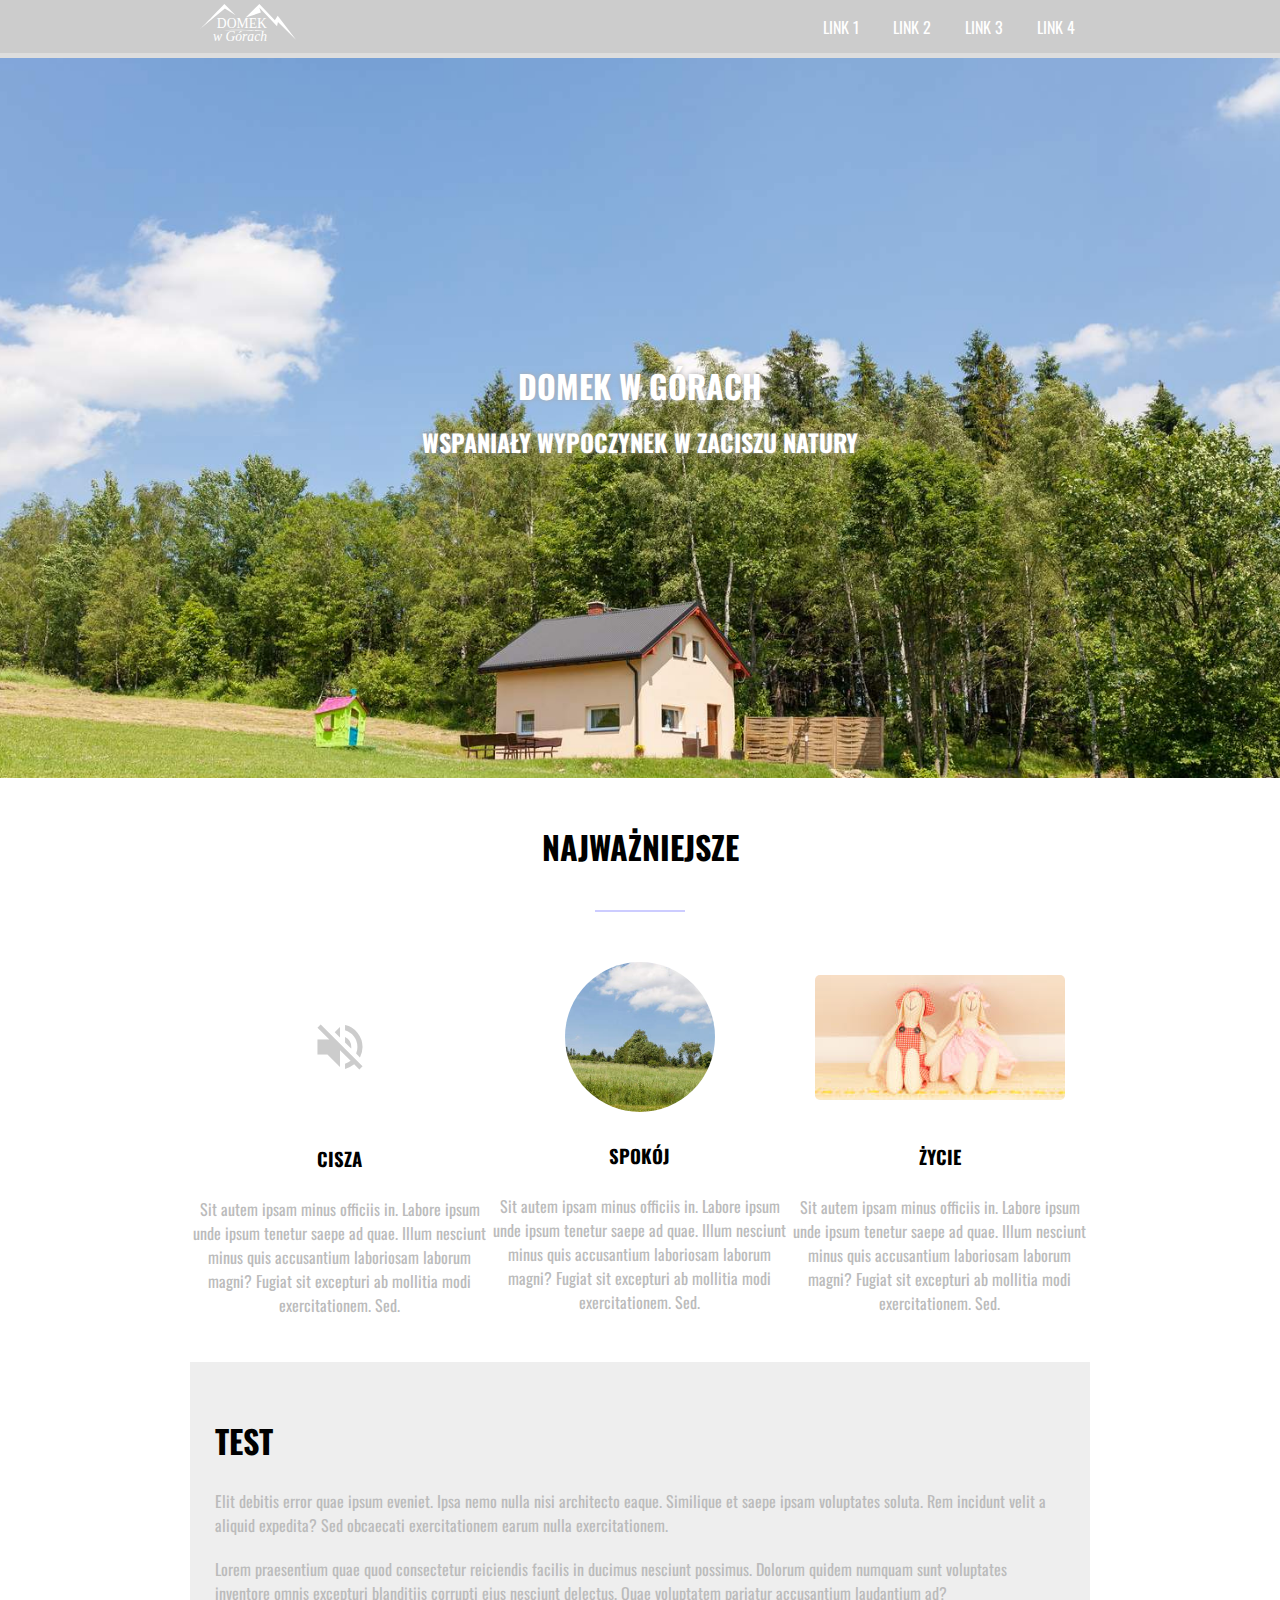
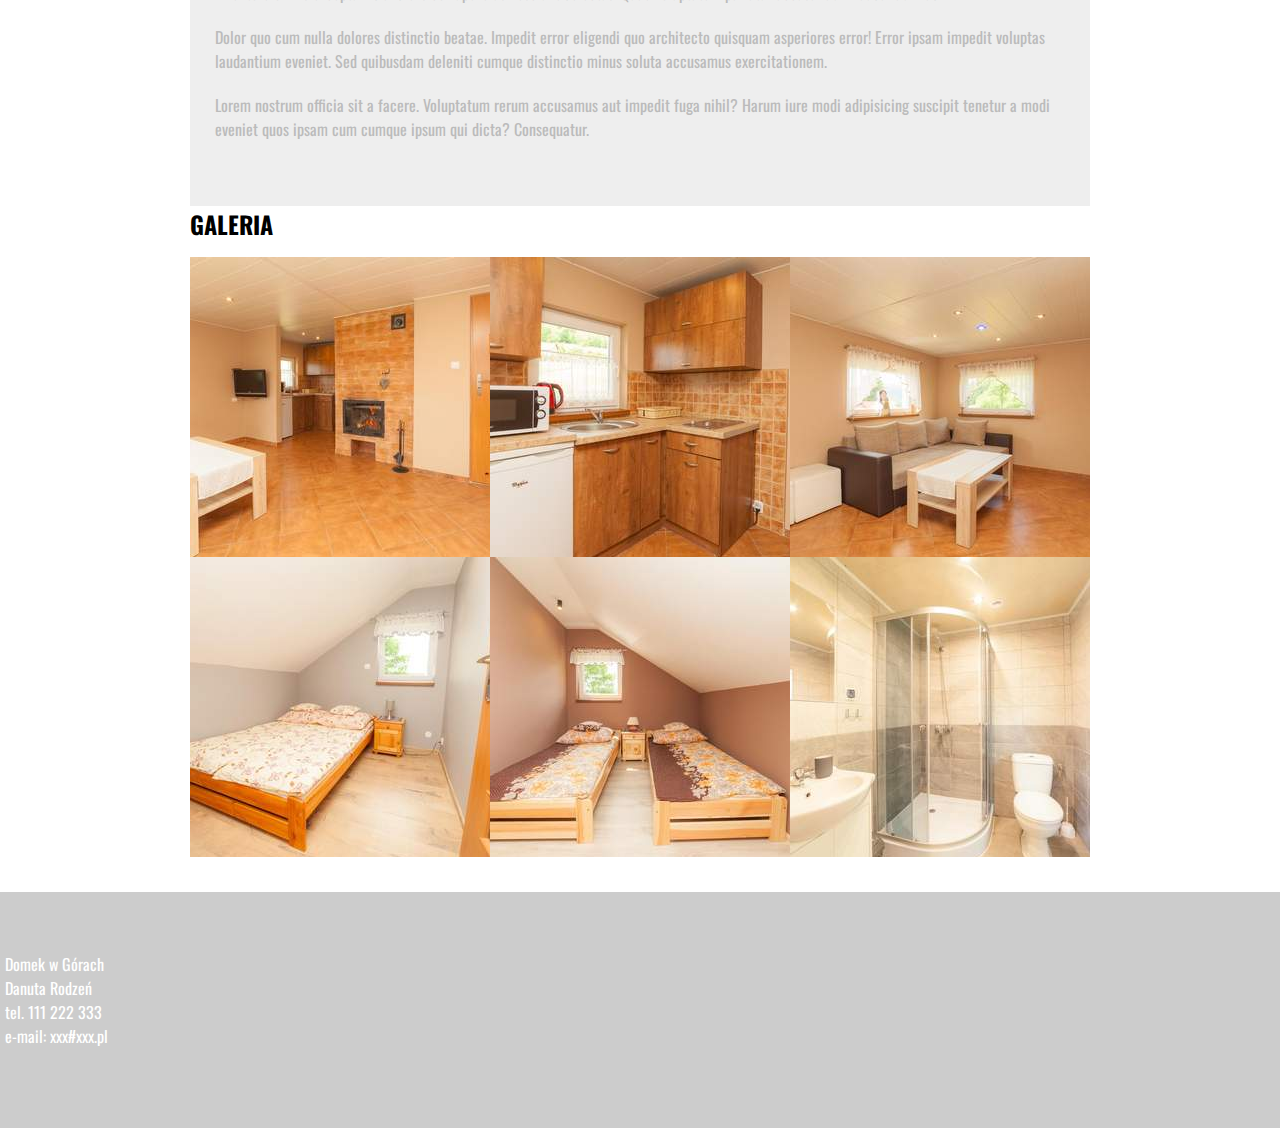
==== strona/index.html @ 636500be "only mobile version" ====
<!DOCTYPE html>
<html lang="en">

<head>
    <meta charset="UTF-8">
    <meta name="viewport" content="width=device-width, initial-scale=1">
    <title></title>
    <link rel="stylesheet" href="style.css">
    <link href="https://fonts.googleapis.com/icon?family=Material+Icons" rel="stylesheet">
</head>

<body>
    <header id="page-header" class="">
        <div class="header-container">
            <img src="img/logo-DwG-web-b.svg">
            <button id="hamburger">
            <i class="material-icons hamburger">menu</i>
            <i class="material-icons clear">clear</i>
        </button>
            <nav>
                <ul>
                    <li><a href="#l1" class="menu-link">link 1</a></li>
                    <li><a href="#l2" class="menu-link">link 2</a></li>
                    <li><a href="#l3" class="menu-link">link 3</a></li>
                    <li><a href="#l4" class="menu-link">link 4</a></li>
                </ul>

            </nav>
        </div>
    </header>
    <figure>
        <h1>Domek w Górach</h1>
        <h2>Wspaniały wypoczynek w zaciszu natury</h2>
    </figure>

    <main>
        <section id="services">
            <div class="services">
                <h1>Najważniejsze</h2>
            <div class="border"></div>
            <div class="service">
                <i class="material-icons">volume_off</i>
                <h3>Cisza</h3>
                <p>Sit autem ipsam minus officiis in. Labore ipsum unde ipsum tenetur saepe ad quae. Illum nesciunt minus quis accusantium laboriosam laborum magni? Fugiat sit excepturi ab mollitia modi exercitationem. Sed.</p>
            </div>
            <div class="service">
                <img src="img/service_2.jpg" alt="service 2">
                <h3>Spokój</h3>
                <p>Sit autem ipsam minus officiis in. Labore ipsum unde ipsum tenetur saepe ad quae. Illum nesciunt minus quis accusantium laboriosam laborum magni? Fugiat sit excepturi ab mollitia modi exercitationem. Sed.</p>
            </div>
            <div class="service">
                <img src="img/service_3.jpg" class="rect" alt="service 3">
                <h3>Życie</h3>
                <p>Sit autem ipsam minus officiis in. Labore ipsum unde ipsum tenetur saepe ad quae. Illum nesciunt minus quis accusantium laboriosam laborum magni? Fugiat sit excepturi ab mollitia modi exercitationem. Sed.</p>
            </div>
        </div>
        </section>
        <section id="text">
            <div class="container">
            <h1>test</h1>
                <p>Elit debitis error quae ipsum eveniet. Ipsa nemo nulla nisi architecto
                    eaque. Similique et saepe ipsam voluptates soluta. Rem incidunt
                    velit a aliquid expedita? Sed obcaecati exercitationem earum
                    nulla exercitationem.
                </p>
                <p>
                    Lorem praesentium quae quod consectetur reiciendis facilis in ducimus nesciunt
                    possimus. Dolorum quidem numquam sunt voluptates inventore
                    omnis excepturi blanditiis corrupti eius nesciunt delectus.
                    Quae voluptatem pariatur accusantium laudantium ad?
                </p>
                <p>
                    Dolor quo cum nulla dolores distinctio beatae. Impedit error eligendi quo architecto
                    quisquam asperiores error! Error ipsam impedit voluptas laudantium
                    eveniet. Sed quibusdam deleniti cumque distinctio minus soluta
                    accusamus exercitationem.
                </p>
                <p>
                    Lorem nostrum officia sit a facere. Voluptatum rerum accusamus aut impedit fuga
                    nihil? Harum iure modi adipisicing suscipit tenetur a modi
                    eveniet quos ipsam cum cumque ipsum qui dicta? Consequatur.
                </p>
            </div>
        </section>
        <section id="gallery">
            <h2>Galeria</h2>
            <div class="image">
                <div class="info">
                    <h3>Pokój gościnny</h3>
                </div>
                <div class="img" style="background-image: url(gallery/dwg_s_01.jpg);"></div>
            </div>
            <div class="image">
                <div class="info">
                    <h3>Pokój gościnny</h3>
                </div>
                <div class="img" style="background-image: url(gallery/dwg_s_02.jpg);"></div>
            </div>
            <div class="image">
                <div class="info">
                    <h3>Pokój gościnny</h3>
                </div>
                <div class="img" style="background-image: url(gallery/dwg_s_03.jpg);"></div>
            </div>
            <div class="image">
                <div class="info">
                    <h3>Pokój gościnny</h3>
                </div>
                <div class="img" style="background-image: url(gallery/dwg_s_04.jpg);"></div>
            </div>
            <div class="image">
                <div class="info">
                    <h3>Pokój gościnny</h3>
                </div>
                <div class="img" style="background-image: url(gallery/dwg_s_05.jpg);"></div>
            </div>
            <div class="image">
                <div class="info">
                    <h3>Pokój gościnny</h3>
                </div>
                <div class="img" style="background-image: url(gallery/dwg_s_06.jpg);"></div>
            </div>
        </section>
    </main>
    <footer>
        <div class="col contact">
            <p>Domek w Górach<br>Danuta Rodzeń<br>tel. 111 222 333<br>e-mail: xxx#xxx.pl</p>
        </div>
    </footer>
    <script src="app.js"></script>
</body>

</html>
---- strona/style.css ----
@import url('https://fonts.googleapis.com/css?family=Oswald');
* {
    padding: 0;
    margin: 0;
    font-family: 'Oswald', sans-serif;
}

li {
    list-style: none;
    padding: 0;
}


/*
 * HEADER
 */

header {
    background-color: #ccc;
    border-bottom: 5px #ddd solid;
}

header .header-container {
    max-width: 900px;
    margin: 0px auto;
}

header img {
    height: 40px;
    padding: 4px 10px;
    display: inline-block;
}

header nav a {
    text-transform: uppercase;
    text-decoration: none;
    background-color: #ccc;
    color: #fff;
}

header nav a:hover {
    background-color: #fff;
    color: #000;
}

figure {
    background: url('img/header-background-0.jpg') no-repeat fixed bottom;
    background-size: cover;
    height: 80vh;
    display: flex;
    align-items: center;
    justify-content: center;
    flex-direction: column;
    text-align: center;
    text-shadow: 0px 0px 5px #aaa;
}

figure h1,
figure h2 {
    color: #fff;
}

footer {
    background-color: #ccc;
    padding: 50px 5px 70px 5px;
    margin-top: 30px;
    color: #fff;
}


/*
 * MAIN
 */

main {
    margin: 0px;
    max-width: 900px;
}

h1,
h2,
h3 {
    padding-bottom: 15px;
    text-transform: uppercase;
}

p {
    padding: 10px 0px;
}


/* services mobile*/

.services {
    margin-top: 45px;
    margin-bottom: 45px;
}

#services h1 {
    text-align: center;
}

#services .border {
    border-bottom: 2px solid #ccf;
    width: 90px;
    margin: 25px auto 35px auto;
}

#services .service {
    text-align: center;
    margin-top: 15px;
    margin-bottom: 35px;
    margin-right: 15px;
    margin-left: 15px;
}

#services .service i {
    color: #ccc;
    font-size: 55px;
    display: block;
}

#services .service h3 {
    margin-top: 25px;
}

#services .service p {
    color: #bbb;
}

#services .service img {
    width: 150px;
    border-radius: 50%;
}

#services .service img.rect {
    border-radius: 5px;
    width: 250px;
}

/* services desktop */

.services {
    margin-top: 45px;
    margin-bottom: 45px;
}
#services:after {
    content: "";
    display: block;
    clear: both;
}

#services h1 {
    text-align: center;
}

#services .border {
    border-bottom: 2px solid #ccf;
    width: 90px;
    margin: 25px auto 35px auto;
}

#services .service {
    float: left;
    width: 33.332%;
    text-align: center;
    margin-top: 15px;
    margin-bottom: 35px;
    margin-right: 0px;
    margin-left: 0px;
}

#services .service i {
    color: #ccc;
    font-size: 60px;
    display: block;
    margin-top: 55px;
    margin-bottom: 68px;
}

#services .service h3 {
    margin-top: 25px;
}

#services .service p {
    color: #bbb;
}

#services .service img {
    width: 150px;
    border-radius: 50%;
}

#services .service img.rect {
    border-radius: 5px;
    margin-top: 13px;
    margin-bottom: 13px;
    width: 250px;
}

/* main text */

#text .container {
    background-color: #eee;
    color: #bbb;
    padding: 55px 25px;
}

#text h1 {
    color: #000;
}


/* GLERY */

#gallery {
    position: relative;
    box-sizing: inherit;
}
#gallery:after {
    content: "";
    clear: both;
    display: block;
}

#gallery .image {
    width: 33.332%;
    padding-top: 33.332%;
    float: left;
    box-sizing: inherit;
    position: relative;
}

#gallery .image .img {
    position: absolute;
    width: 100%;
    padding-top: 100%;
    top: 0px;
    left: 0px;
    display: block;
}

#gallery .image .info {
    position: absolute;
    width: 100%;
    padding-top: 100%;
    top: 0px;
    left: 0px;
    background-color: rgba(0,0,0,0.70);
    opacity: 0.0;
    color: #fff;
    z-index: 1;
    transition: 0.3s linear;
}
#gallery .image:hover .info {
    opacity: 1.0;
}
.image .info h3 {
    position: absolute;
    top:50%;
    left: 50%;
    transform: translate(-50%, -50%);
}

/*
 * SMALL SCREEN
 */

@media only screen and (max-width: 899px) {
    /* header button */
    header button {
        background: none;
        border: none;
        color: #FFF;
        float: right;
        margin: 10px 10px 0px 10px;
        padding: 4px 0px 0px 0px;
    }
    header button .material-icons {
        font-size: 26;
    }
    header button .clear {
        display: none;
    }
    header.open button .hamburger {
        display: none;
    }
    header.open button .clear {
        display: inline;
    }
    /* header menu list */
    header nav {
        position: relative;
    }
    header nav ul {
        position: absolute;
        text-align: center;
        width: 100%;
        top: -1000px;
        left: 0px;
        background-color: #ccc;
        opacity: 0.0;
        transition: opacity 0.3s 0.0s linear, top 0.3s 0.3s linear;
    }
    header.open nav ul {
        opacity: 1.0;
        top: 5px;
        transition: top 0.0s 0.0s linear, opacity 0.3s 0.0s linear;
    }
    header nav a {
        display: block;
        padding: 15px;
        border-bottom: 1px #fff solid;
    }
}


/*
 * WIDER SCREEN
 */

@media only screen and (min-width: 900px) {
    main {
        margin: 35px auto;
    }
    header button {
        display: none;
    }
    header nav {
        display: inline-block;
        float: right;
    }
    header nav ul {
        float: right;
        display: inline-block;
        top: 0px;
        right: 0px;
        width: auto;
        opacity: 1.0;
    }
    header nav li {
        display: inline-block;
    }
    header nav a {
        display: block;
        margin: 5px;
        padding: 10px;
    }
}
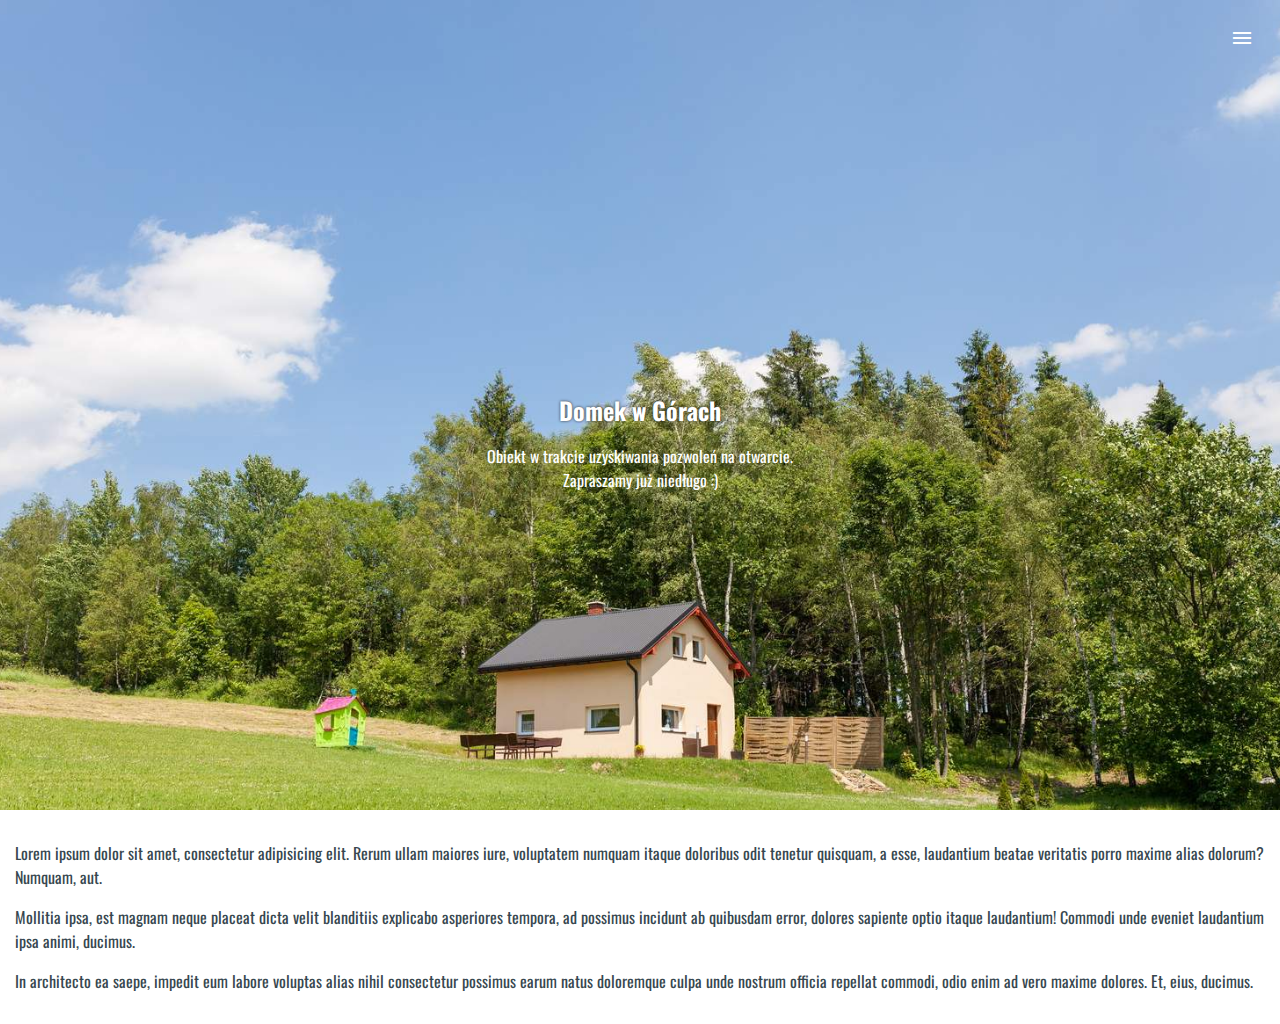
==== commit 0dc5135a: "writing page from begining" ====
--- a/strona/index.html
+++ b/strona/index.html
@@ -3,131 +3,58 @@
 
 <head>
     <meta charset="UTF-8">
-    <meta name="viewport" content="width=device-width, initial-scale=1">
-    <title></title>
+    <meta name="viewport" content="width=device-width, initial-scale=1.0">
+    <meta http-equiv="X-UA-Compatible" content="ie=edge">
+    <title>Domek w Górach</title>
     <link rel="stylesheet" href="style.css">
     <link href="https://fonts.googleapis.com/icon?family=Material+Icons" rel="stylesheet">
 </head>
 
 <body>
-    <header id="page-header" class="">
-        <div class="header-container">
-            <img src="img/logo-DwG-web-b.svg">
-            <button id="hamburger">
-            <i class="material-icons hamburger">menu</i>
-            <i class="material-icons clear">clear</i>
-        </button>
-            <nav>
-                <ul>
-                    <li><a href="#l1" class="menu-link">link 1</a></li>
-                    <li><a href="#l2" class="menu-link">link 2</a></li>
-                    <li><a href="#l3" class="menu-link">link 3</a></li>
-                    <li><a href="#l4" class="menu-link">link 4</a></li>
-                </ul>
 
-            </nav>
+    <header class="page-header" id="page-header">
+        <!--<h1 class="page-title">Domek w Górach</h1>-->
+        <a href="#main" title="go back to homepage">
+            <!--<img src="img/logo-DwG-web-b.svg" alt="Domek w Górach - logo">-->
+            <!--<object class="svgClass" type="image/svg+xml" data="img/logo-DwG-web-b.svg"></object>-->
+            <object class="header-logo" type="image/svg+xml" data="img/logo-DwG-web.svg"></object>
+        </a>
+        <nav id="navigation" class="page-nav">
+            <ul class="navigation-menu">
+                <li><a class="menu-item" href="#1">link 1</a></li>
+                <li><a class="menu-item" href="#2">link 2</a></li>
+                <li><a class="menu-item" href="#3">link 3</a></li>
+                <li><a class="menu-item" href="#4">link 4</a></li>
+            </ul>
+            <button class="hamburger" id="hamburger">
+                <i class="material-icons menu-icon">menu</i>
+                <i class="material-icons clear-icon">clear</i>
+            </button>
+        </nav>
+    </header>
+    <main>
+        <article class="article">
+            <header class="article-header">
+                <h2 class="article-title">Domek w Górach</h2>
+                <p class="article-lead">Obiekt w trakcie uzyskiwania pozwoleń na otwarcie.<br>Zapraszamy już niedługo :)</p>
+            </header>
+        </article>
+
+        <div class="article-content">
+            <p>Lorem ipsum dolor sit amet, consectetur adipisicing elit. Rerum ullam maiores iure, voluptatem numquam itaque
+                doloribus odit tenetur quisquam, a esse, laudantium beatae veritatis porro maxime alias dolorum? Numquam,
+                aut.
+            </p>
+            <p>Mollitia ipsa, est magnam neque placeat dicta velit blanditiis explicabo asperiores tempora, ad possimus incidunt
+                ab quibusdam error, dolores sapiente optio itaque laudantium! Commodi unde eveniet laudantium ipsa animi,
+                ducimus.
+            </p>
+            <p>In architecto ea saepe, impedit eum labore voluptas alias nihil consectetur possimus earum natus doloremque culpa
+                unde nostrum officia repellat commodi, odio enim ad vero maxime dolores. Et, eius, ducimus.</p>
         </div>
-    </header>
-    <figure>
-        <h1>Domek w Górach</h1>
-        <h2>Wspaniały wypoczynek w zaciszu natury</h2>
-    </figure>
+    </main>
 
-    <main>
-        <section id="services">
-            <div class="services">
-                <h1>Najważniejsze</h2>
-            <div class="border"></div>
-            <div class="service">
-                <i class="material-icons">volume_off</i>
-                <h3>Cisza</h3>
-                <p>Sit autem ipsam minus officiis in. Labore ipsum unde ipsum tenetur saepe ad quae. Illum nesciunt minus quis accusantium laboriosam laborum magni? Fugiat sit excepturi ab mollitia modi exercitationem. Sed.</p>
-            </div>
-            <div class="service">
-                <img src="img/service_2.jpg" alt="service 2">
-                <h3>Spokój</h3>
-                <p>Sit autem ipsam minus officiis in. Labore ipsum unde ipsum tenetur saepe ad quae. Illum nesciunt minus quis accusantium laboriosam laborum magni? Fugiat sit excepturi ab mollitia modi exercitationem. Sed.</p>
-            </div>
-            <div class="service">
-                <img src="img/service_3.jpg" class="rect" alt="service 3">
-                <h3>Życie</h3>
-                <p>Sit autem ipsam minus officiis in. Labore ipsum unde ipsum tenetur saepe ad quae. Illum nesciunt minus quis accusantium laboriosam laborum magni? Fugiat sit excepturi ab mollitia modi exercitationem. Sed.</p>
-            </div>
-        </div>
-        </section>
-        <section id="text">
-            <div class="container">
-            <h1>test</h1>
-                <p>Elit debitis error quae ipsum eveniet. Ipsa nemo nulla nisi architecto
-                    eaque. Similique et saepe ipsam voluptates soluta. Rem incidunt
-                    velit a aliquid expedita? Sed obcaecati exercitationem earum
-                    nulla exercitationem.
-                </p>
-                <p>
-                    Lorem praesentium quae quod consectetur reiciendis facilis in ducimus nesciunt
-                    possimus. Dolorum quidem numquam sunt voluptates inventore
-                    omnis excepturi blanditiis corrupti eius nesciunt delectus.
-                    Quae voluptatem pariatur accusantium laudantium ad?
-                </p>
-                <p>
-                    Dolor quo cum nulla dolores distinctio beatae. Impedit error eligendi quo architecto
-                    quisquam asperiores error! Error ipsam impedit voluptas laudantium
-                    eveniet. Sed quibusdam deleniti cumque distinctio minus soluta
-                    accusamus exercitationem.
-                </p>
-                <p>
-                    Lorem nostrum officia sit a facere. Voluptatum rerum accusamus aut impedit fuga
-                    nihil? Harum iure modi adipisicing suscipit tenetur a modi
-                    eveniet quos ipsam cum cumque ipsum qui dicta? Consequatur.
-                </p>
-            </div>
-        </section>
-        <section id="gallery">
-            <h2>Galeria</h2>
-            <div class="image">
-                <div class="info">
-                    <h3>Pokój gościnny</h3>
-                </div>
-                <div class="img" style="background-image: url(gallery/dwg_s_01.jpg);"></div>
-            </div>
-            <div class="image">
-                <div class="info">
-                    <h3>Pokój gościnny</h3>
-                </div>
-                <div class="img" style="background-image: url(gallery/dwg_s_02.jpg);"></div>
-            </div>
-            <div class="image">
-                <div class="info">
-                    <h3>Pokój gościnny</h3>
-                </div>
-                <div class="img" style="background-image: url(gallery/dwg_s_03.jpg);"></div>
-            </div>
-            <div class="image">
-                <div class="info">
-                    <h3>Pokój gościnny</h3>
-                </div>
-                <div class="img" style="background-image: url(gallery/dwg_s_04.jpg);"></div>
-            </div>
-            <div class="image">
-                <div class="info">
-                    <h3>Pokój gościnny</h3>
-                </div>
-                <div class="img" style="background-image: url(gallery/dwg_s_05.jpg);"></div>
-            </div>
-            <div class="image">
-                <div class="info">
-                    <h3>Pokój gościnny</h3>
-                </div>
-                <div class="img" style="background-image: url(gallery/dwg_s_06.jpg);"></div>
-            </div>
-        </section>
-    </main>
-    <footer>
-        <div class="col contact">
-            <p>Domek w Górach<br>Danuta Rodzeń<br>tel. 111 222 333<br>e-mail: xxx#xxx.pl</p>
-        </div>
-    </footer>
     <script src="app.js"></script>
 </body>
 
-</html>
+</html>--- a/strona/style.css
+++ b/strona/style.css
@@ -1,349 +1,118 @@
 @import url('https://fonts.googleapis.com/css?family=Oswald');
-* {
-    padding: 0;
-    margin: 0;
+html {
+    font-size: 62.5%;
     font-family: 'Oswald', sans-serif;
 }
 
-li {
-    list-style: none;
+body {
+    margin: 0;
     padding: 0;
+    color: #37474F;
+    font-size: 1.6rem;
 }
 
-
-/*
- * HEADER
- */
-
-header {
-    background-color: #ccc;
-    border-bottom: 5px #ddd solid;
+.page-header {
+    position: absolute;
+    padding: 20px;
+    width: 100%;
+    box-sizing: border-box;
+    transition: all 0.3s 0.0s;
+    z-index: 1;
 }
 
-header .header-container {
-    max-width: 900px;
-    margin: 0px auto;
+.page-header.nav-opened {
+    background-color: #FFFFFF;
+    border-bottom: 3px solid #AAAAAA;
 }
 
-header img {
+.page-header object {
     height: 40px;
-    padding: 4px 10px;
-    display: inline-block;
 }
 
-header nav a {
-    text-transform: uppercase;
-    text-decoration: none;
-    background-color: #ccc;
-    color: #fff;
+.page-header .navigation-menu {
+    padding: 0;
+    margin: 0;
+    position: absolute;
+    text-align: center;
+    width: 100%;
+    top: -1000px;
+    left: 0;
+    background-color: #FFFFFF;
+    opacity: 0.0;
+    transition: opacity 0.3s 0.0s, top 0.3s 0.3s;
 }
 
-header nav a:hover {
-    background-color: #fff;
-    color: #000;
+.page-header .navigation-menu li {
+    border-bottom: 1px #AAAAAA solid;
+}
+.page-header .navigation-menu li:first-child {
+    padding-top: 35px;
 }
 
-figure {
-    background: url('img/header-background-0.jpg') no-repeat fixed bottom;
-    background-size: cover;
-    height: 80vh;
-    display: flex;
-    align-items: center;
-    justify-content: center;
-    flex-direction: column;
-    text-align: center;
-    text-shadow: 0px 0px 5px #aaa;
+.page-header .navigation-menu li:last-child {
+    border-bottom: 3px solid #AAAAAA;
+    padding-bottom: 35px;
 }
 
-figure h1,
-figure h2 {
-    color: #fff;
+.page-header .navigation-menu a {
+    list-style: none;
+    text-decoration: none;
+    color: #37474F;
+    display: block;
+    padding: 15px;
 }
 
-footer {
-    background-color: #ccc;
-    padding: 50px 5px 70px 5px;
-    margin-top: 30px;
-    color: #fff;
+.page-header.nav-opened .navigation-menu {
+    opacity: 1.0;
+    top: 88px;
+    transition: opacity 0.3s 0.0s, top 0.0s 0.0s;
 }
 
-
-/*
- * MAIN
- */
-
-main {
-    margin: 0px;
-    max-width: 900px;
+.page-header .hamburger {
+    border: 0;
+    background: 0;
+    position: absolute;
+    right: 20px;
+    top: 25px;
+    color: #FFFFFF;
 }
 
-h1,
-h2,
-h3 {
-    padding-bottom: 15px;
-    text-transform: uppercase;
+.page-header .hamburger .clear-icon {
+    display: none;
 }
 
-p {
-    padding: 10px 0px;
+.page-header.nav-opened .hamburger .clear-icon {
+    display: block;
+    color: #37474F;
 }
 
-
-/* services mobile*/
-
-.services {
-    margin-top: 45px;
-    margin-bottom: 45px;
+.page-header.nav-opened .hamburger .menu-icon {
+    display: none;
 }
 
-#services h1 {
+.article {
+    background-image: url('img/header-background-0.jpg');
+    background-position: 50%;
+    background-attachment: fixed;
+    background-size: cover;
+    height: 90vh;
     text-align: center;
+    color: #FFFFFF;
 }
 
-#services .border {
-    border-bottom: 2px solid #ccf;
-    width: 90px;
-    margin: 25px auto 35px auto;
+.article .article-header {
+    position: absolute;
+    top: 50%;
+    left: 50%;
+    transform: translate(-50%, -50%);
+
 }
 
-#services .service {
-    text-align: center;
-    margin-top: 15px;
-    margin-bottom: 35px;
-    margin-right: 15px;
-    margin-left: 15px;
+.article-header .article-title h1, h2 {
+    margin: 0;
+    text-shadow: 0px 0px 3px rgba(50, 50, 50, 1);
 }
 
-#services .service i {
-    color: #ccc;
-    font-size: 55px;
-    display: block;
-}
-
-#services .service h3 {
-    margin-top: 25px;
-}
-
-#services .service p {
-    color: #bbb;
-}
-
-#services .service img {
-    width: 150px;
-    border-radius: 50%;
-}
-
-#services .service img.rect {
-    border-radius: 5px;
-    width: 250px;
-}
-
-/* services desktop */
-
-.services {
-    margin-top: 45px;
-    margin-bottom: 45px;
-}
-#services:after {
-    content: "";
-    display: block;
-    clear: both;
-}
-
-#services h1 {
-    text-align: center;
-}
-
-#services .border {
-    border-bottom: 2px solid #ccf;
-    width: 90px;
-    margin: 25px auto 35px auto;
-}
-
-#services .service {
-    float: left;
-    width: 33.332%;
-    text-align: center;
-    margin-top: 15px;
-    margin-bottom: 35px;
-    margin-right: 0px;
-    margin-left: 0px;
-}
-
-#services .service i {
-    color: #ccc;
-    font-size: 60px;
-    display: block;
-    margin-top: 55px;
-    margin-bottom: 68px;
-}
-
-#services .service h3 {
-    margin-top: 25px;
-}
-
-#services .service p {
-    color: #bbb;
-}
-
-#services .service img {
-    width: 150px;
-    border-radius: 50%;
-}
-
-#services .service img.rect {
-    border-radius: 5px;
-    margin-top: 13px;
-    margin-bottom: 13px;
-    width: 250px;
-}
-
-/* main text */
-
-#text .container {
-    background-color: #eee;
-    color: #bbb;
-    padding: 55px 25px;
-}
-
-#text h1 {
-    color: #000;
-}
-
-
-/* GLERY */
-
-#gallery {
-    position: relative;
-    box-sizing: inherit;
-}
-#gallery:after {
-    content: "";
-    clear: both;
-    display: block;
-}
-
-#gallery .image {
-    width: 33.332%;
-    padding-top: 33.332%;
-    float: left;
-    box-sizing: inherit;
-    position: relative;
-}
-
-#gallery .image .img {
-    position: absolute;
-    width: 100%;
-    padding-top: 100%;
-    top: 0px;
-    left: 0px;
-    display: block;
-}
-
-#gallery .image .info {
-    position: absolute;
-    width: 100%;
-    padding-top: 100%;
-    top: 0px;
-    left: 0px;
-    background-color: rgba(0,0,0,0.70);
-    opacity: 0.0;
-    color: #fff;
-    z-index: 1;
-    transition: 0.3s linear;
-}
-#gallery .image:hover .info {
-    opacity: 1.0;
-}
-.image .info h3 {
-    position: absolute;
-    top:50%;
-    left: 50%;
-    transform: translate(-50%, -50%);
-}
-
-/*
- * SMALL SCREEN
- */
-
-@media only screen and (max-width: 899px) {
-    /* header button */
-    header button {
-        background: none;
-        border: none;
-        color: #FFF;
-        float: right;
-        margin: 10px 10px 0px 10px;
-        padding: 4px 0px 0px 0px;
-    }
-    header button .material-icons {
-        font-size: 26;
-    }
-    header button .clear {
-        display: none;
-    }
-    header.open button .hamburger {
-        display: none;
-    }
-    header.open button .clear {
-        display: inline;
-    }
-    /* header menu list */
-    header nav {
-        position: relative;
-    }
-    header nav ul {
-        position: absolute;
-        text-align: center;
-        width: 100%;
-        top: -1000px;
-        left: 0px;
-        background-color: #ccc;
-        opacity: 0.0;
-        transition: opacity 0.3s 0.0s linear, top 0.3s 0.3s linear;
-    }
-    header.open nav ul {
-        opacity: 1.0;
-        top: 5px;
-        transition: top 0.0s 0.0s linear, opacity 0.3s 0.0s linear;
-    }
-    header nav a {
-        display: block;
-        padding: 15px;
-        border-bottom: 1px #fff solid;
-    }
-}
-
-
-/*
- * WIDER SCREEN
- */
-
-@media only screen and (min-width: 900px) {
-    main {
-        margin: 35px auto;
-    }
-    header button {
-        display: none;
-    }
-    header nav {
-        display: inline-block;
-        float: right;
-    }
-    header nav ul {
-        float: right;
-        display: inline-block;
-        top: 0px;
-        right: 0px;
-        width: auto;
-        opacity: 1.0;
-    }
-    header nav li {
-        display: inline-block;
-    }
-    header nav a {
-        display: block;
-        margin: 5px;
-        padding: 10px;
-    }
-}
+.article-content {
+    padding: 15px;
+}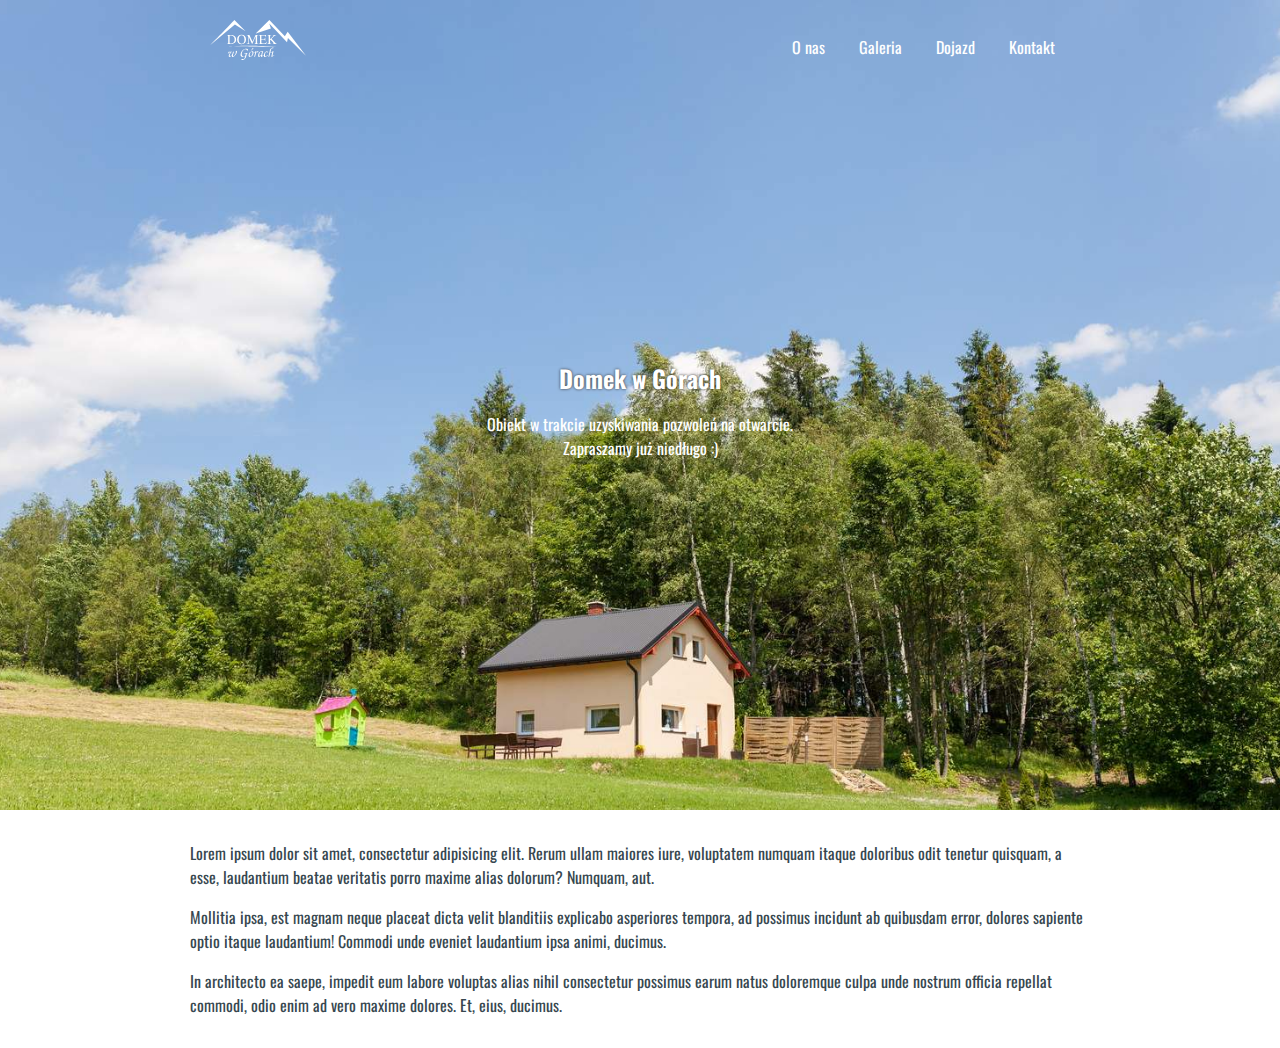
==== commit c460397f: "article header ready" ====
--- a/strona/index.html
+++ b/strona/index.html
@@ -21,10 +21,10 @@
         </a>
         <nav id="navigation" class="page-nav">
             <ul class="navigation-menu">
-                <li><a class="menu-item" href="#1">link 1</a></li>
-                <li><a class="menu-item" href="#2">link 2</a></li>
-                <li><a class="menu-item" href="#3">link 3</a></li>
-                <li><a class="menu-item" href="#4">link 4</a></li>
+                <li><a class="menu-item" href="#1">O nas</a></li>
+                <li><a class="menu-item" href="#2">Galeria</a></li>
+                <li><a class="menu-item" href="#3">Dojazd</a></li>
+                <li><a class="menu-item" href="#4">Kontakt</a></li>
             </ul>
             <button class="hamburger" id="hamburger">
                 <i class="material-icons menu-icon">menu</i>
@@ -38,20 +38,20 @@
                 <h2 class="article-title">Domek w Górach</h2>
                 <p class="article-lead">Obiekt w trakcie uzyskiwania pozwoleń na otwarcie.<br>Zapraszamy już niedługo :)</p>
             </header>
+
+            <div class="article-content">
+                <p>Lorem ipsum dolor sit amet, consectetur adipisicing elit. Rerum ullam maiores iure, voluptatem numquam itaque
+                    doloribus odit tenetur quisquam, a esse, laudantium beatae veritatis porro maxime alias dolorum? Numquam,
+                    aut.
+                </p>
+                <p>Mollitia ipsa, est magnam neque placeat dicta velit blanditiis explicabo asperiores tempora, ad possimus
+                    incidunt ab quibusdam error, dolores sapiente optio itaque laudantium! Commodi unde eveniet laudantium
+                    ipsa animi, ducimus.
+                </p>
+                <p>In architecto ea saepe, impedit eum labore voluptas alias nihil consectetur possimus earum natus doloremque
+                    culpa unde nostrum officia repellat commodi, odio enim ad vero maxime dolores. Et, eius, ducimus.</p>
+            </div>
         </article>
-
-        <div class="article-content">
-            <p>Lorem ipsum dolor sit amet, consectetur adipisicing elit. Rerum ullam maiores iure, voluptatem numquam itaque
-                doloribus odit tenetur quisquam, a esse, laudantium beatae veritatis porro maxime alias dolorum? Numquam,
-                aut.
-            </p>
-            <p>Mollitia ipsa, est magnam neque placeat dicta velit blanditiis explicabo asperiores tempora, ad possimus incidunt
-                ab quibusdam error, dolores sapiente optio itaque laudantium! Commodi unde eveniet laudantium ipsa animi,
-                ducimus.
-            </p>
-            <p>In architecto ea saepe, impedit eum labore voluptas alias nihil consectetur possimus earum natus doloremque culpa
-                unde nostrum officia repellat commodi, odio enim ad vero maxime dolores. Et, eius, ducimus.</p>
-        </div>
     </main>
 
     <script src="app.js"></script>
--- a/strona/style.css
+++ b/strona/style.css
@@ -45,6 +45,7 @@
 .page-header .navigation-menu li {
     border-bottom: 1px #AAAAAA solid;
 }
+
 .page-header .navigation-menu li:first-child {
     padding-top: 35px;
 }
@@ -91,28 +92,80 @@
 }
 
 .article {
-    background-image: url('img/header-background-0.jpg');
-    background-position: 50%;
-    background-attachment: fixed;
-    background-size: cover;
-    height: 90vh;
-    text-align: center;
     color: #FFFFFF;
 }
 
 .article .article-header {
-    position: absolute;
-    top: 50%;
-    left: 50%;
-    transform: translate(-50%, -50%);
-
+    background-image: url('img/header-background-0.jpg');
+    text-align: center;
+    background-position: 50%;
+    background-attachment: fixed;
+    background-size: cover;
+    width: 100vw;
+    height: 90vh;
+    padding-top: 40vh;
+    box-sizing: border-box;
 }
 
-.article-header .article-title h1, h2 {
+.article-header .article-title h1,
+h2 {
     margin: 0;
     text-shadow: 0px 0px 3px rgba(50, 50, 50, 1);
 }
 
 .article-content {
     padding: 15px;
+    color: #37474F;
+    max-width: 900px;
+
+margin: auto;
+}
+
+@media (min-width: 40em) {
+    .page-header {
+        margin: auto;
+        left: 0;
+        right: 0;
+        max-width: 900px;
+    }
+    .page-nav {
+        position: absolute;
+        top: 20px;
+        right: 20px;
+    }
+    .page-nav .hamburger {
+        display: none;
+    }
+
+    .page-nav .navigation-menu {
+        display: block;
+        padding: 0;
+        margin: 0;
+        position: relative;
+        background: none;
+        top: 0px;
+        left: 0;
+        opacity: 1.0;
+    }
+    .page-nav .navigation-menu li {
+        display: inline-block;
+        border: none;
+        padding: 0;
+    }
+    .page-nav .navigation-menu li:first-child {
+        padding: 0;
+    }
+    .page-nav .navigation-menu li:last-child {
+        border: none;
+        padding: 0;
+    }
+    .page-nav .navigation-menu a {
+        color: #FFFFFF;
+        border-radius: 10px;
+        transition: all 0.3s;
+    }
+    .page-nav .navigation-menu a:hover {
+        background-color: rgba(50, 50, 50, 0.5);
+        border-radius: 30px;
+    }
 }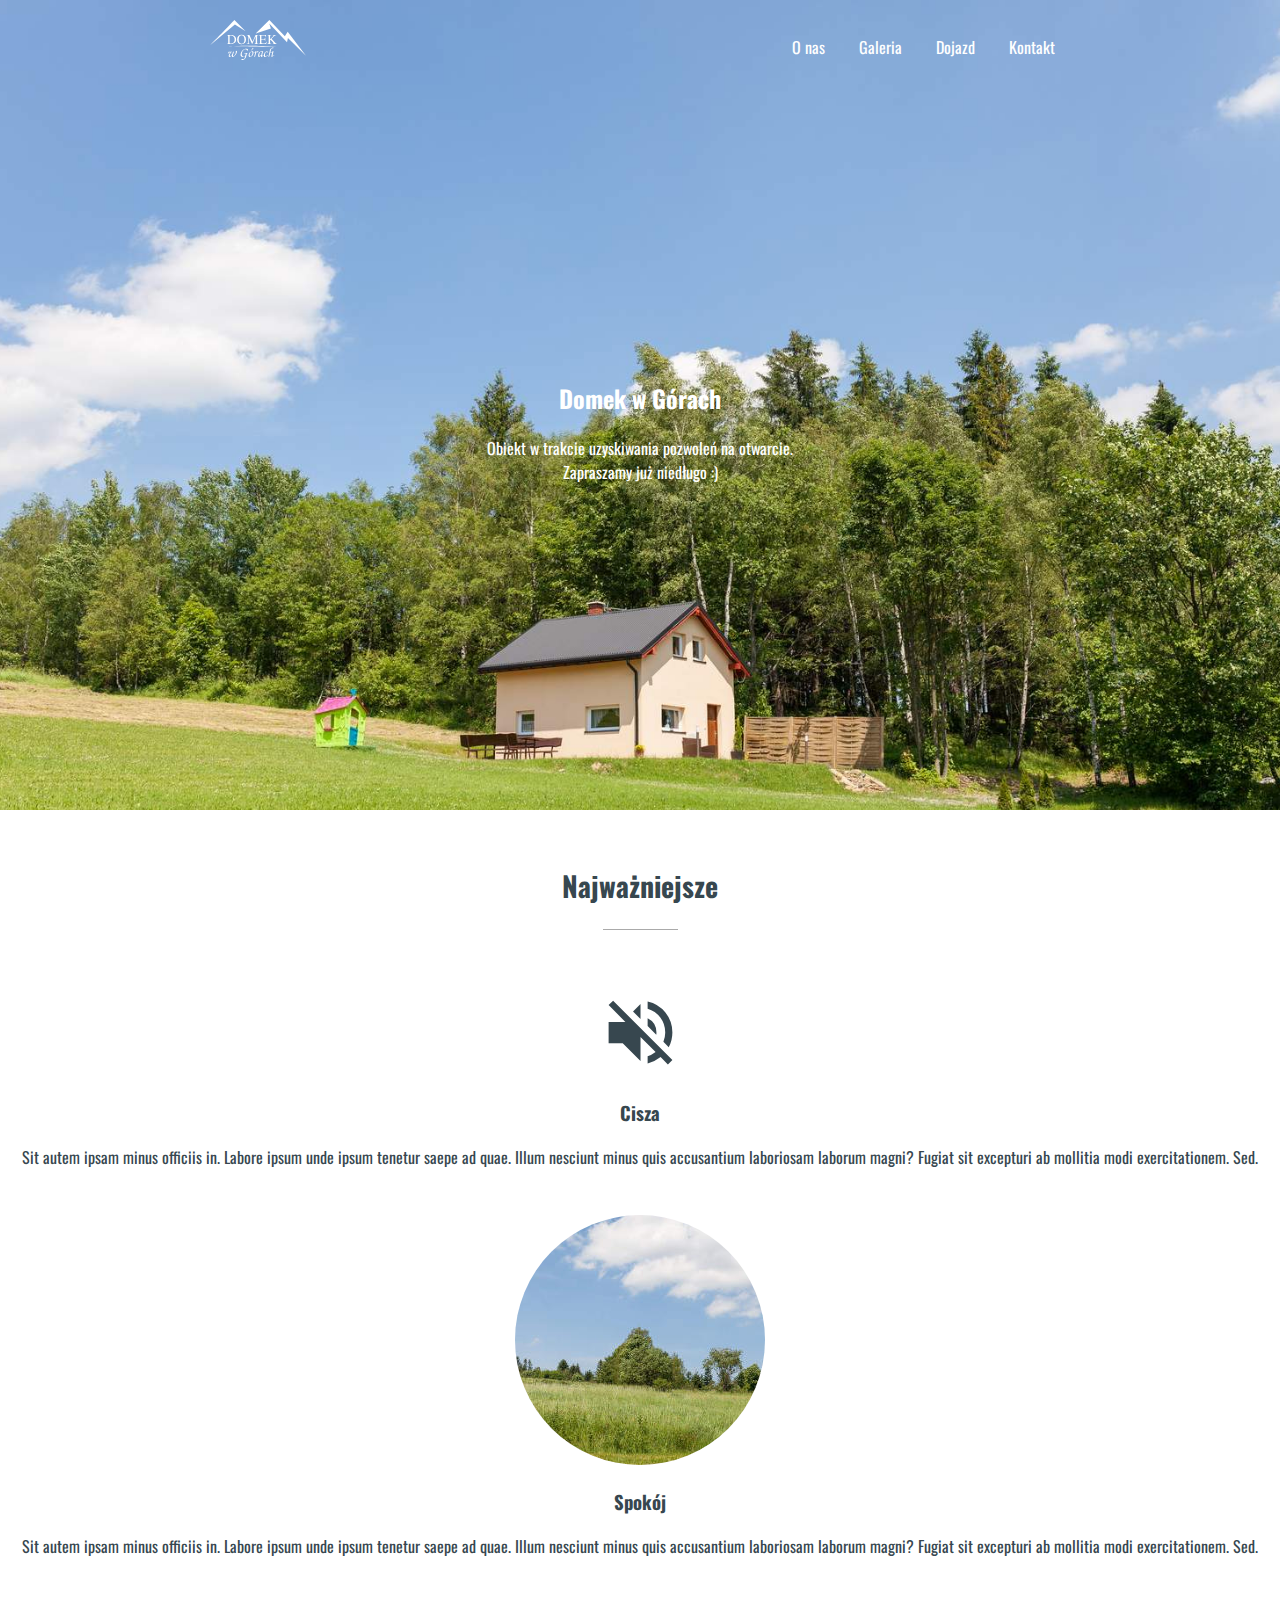
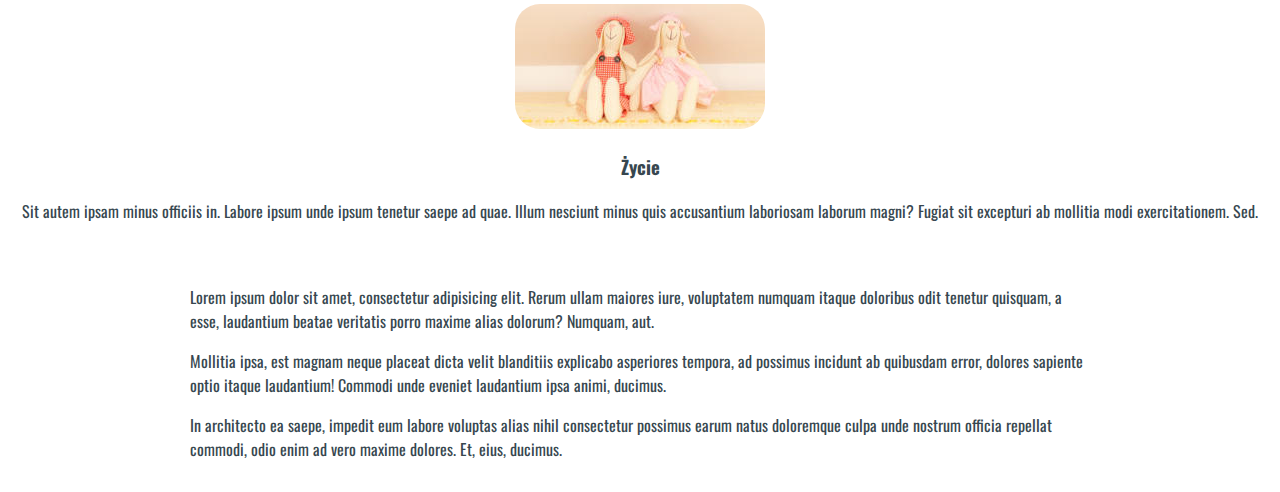
==== commit cd8d6aa4: "services mobile version" ====
--- a/strona/index.html
+++ b/strona/index.html
@@ -39,6 +39,33 @@
                 <p class="article-lead">Obiekt w trakcie uzyskiwania pozwoleń na otwarcie.<br>Zapraszamy już niedługo :)</p>
             </header>
 
+            <section class="services">
+                <div class="services">
+                    <h2>Najważniejsze</h3>
+                        <div class="border"></div>
+                        <div class="service">
+                            <i class="material-icons">volume_off</i>
+                            <h3>Cisza</h3>
+                            <p>Sit autem ipsam minus officiis in. Labore ipsum unde ipsum tenetur saepe ad quae. Illum nesciunt
+                                minus quis accusantium laboriosam laborum magni? Fugiat sit excepturi ab mollitia modi exercitationem.
+                                Sed.</p>
+                        </div>
+                        <div class="service">
+                            <img src="img/service_2.jpg" alt="service 2">
+                            <h3>Spokój</h3>
+                            <p>Sit autem ipsam minus officiis in. Labore ipsum unde ipsum tenetur saepe ad quae. Illum nesciunt
+                                minus quis accusantium laboriosam laborum magni? Fugiat sit excepturi ab mollitia modi exercitationem.
+                                Sed.</p>
+                        </div>
+                        <div class="service">
+                            <img src="img/service_3.jpg" class="rect" alt="service 3">
+                            <h3>Życie</h3>
+                            <p>Sit autem ipsam minus officiis in. Labore ipsum unde ipsum tenetur saepe ad quae. Illum nesciunt
+                                minus quis accusantium laboriosam laborum magni? Fugiat sit excepturi ab mollitia modi exercitationem.
+                                Sed.</p>
+                        </div>
+            </section>
+
             <div class="article-content">
                 <p>Lorem ipsum dolor sit amet, consectetur adipisicing elit. Rerum ullam maiores iure, voluptatem numquam itaque
                     doloribus odit tenetur quisquam, a esse, laudantium beatae veritatis porro maxime alias dolorum? Numquam,
--- a/strona/style.css
+++ b/strona/style.css
@@ -91,9 +91,10 @@
     display: none;
 }
 
-.article {
-    color: #FFFFFF;
-}
+
+/*
+ * HEADER FULL IMAGE
+ */
 
 .article .article-header {
     background-image: url('img/header-background-0.jpg');
@@ -105,20 +106,57 @@
     height: 90vh;
     padding-top: 40vh;
     box-sizing: border-box;
+    color: #FFFFFF;
 }
 
 .article-header .article-title h1,
-h2 {
+.article-header .article-title h2 {
     margin: 0;
     text-shadow: 0px 0px 3px rgba(50, 50, 50, 1);
 }
 
+
+/*
+ * SERVICES
+ */
+
+.services {
+    text-align: center;
+    margin-top: 55px;
+}
+.services h2 {
+    font-size: 2.8rem;
+}
+.services .border {
+    border-bottom: 1px solid #AAAAAA;
+    width: 75px;
+    margin: auto;
+    margin-bottom: 45px;
+}
+
+.services .service {
+    text-align: center;
+    padding: 15px;
+}
+.services .service i {
+    font-size: 8.5rem; 
+}
+.services .service img {
+    border-radius: 50%;
+}
+.services .service img.rect {
+    border-radius: 25px;
+}
+
+
+/*
+ * ARTICLE CONTENT
+ */
+
 .article-content {
     padding: 15px;
-    color: #37474F;
     max-width: 900px;
-
-margin: auto;
+    margin: auto;
 }
 
 @media (min-width: 40em) {
@@ -136,7 +174,6 @@
     .page-nav .hamburger {
         display: none;
     }
-
     .page-nav .navigation-menu {
         display: block;
         padding: 0;
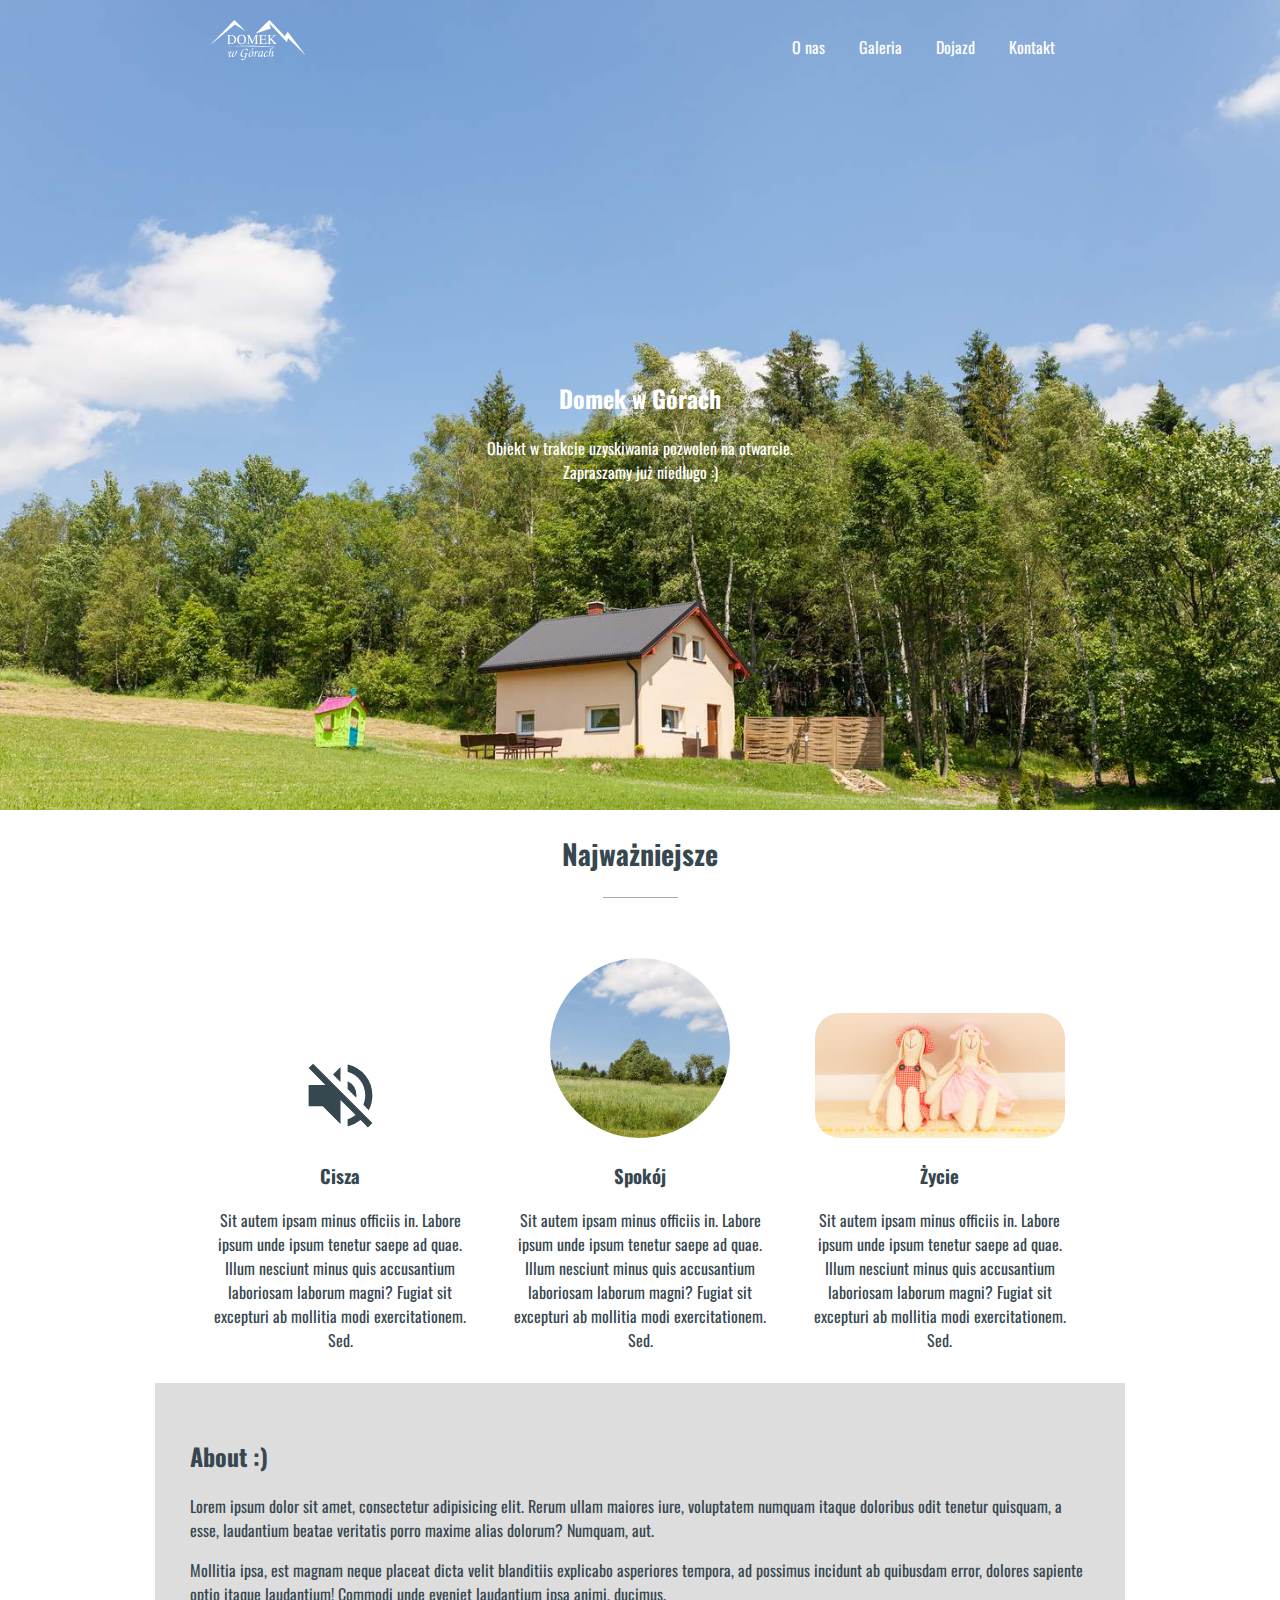
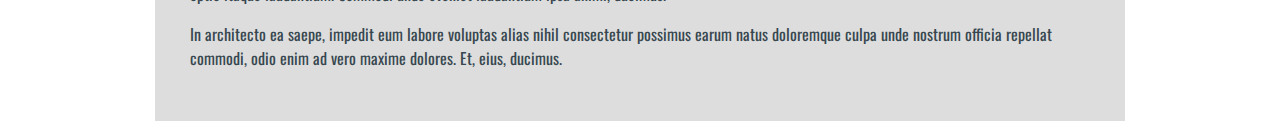
==== commit 29d0cbc4: "Servises work like charm on all sizes" ====
--- a/strona/index.html
+++ b/strona/index.html
@@ -43,21 +43,20 @@
                 <div class="services">
                     <h2>Najważniejsze</h3>
                         <div class="border"></div>
+                        <!--no space between div.service because of inline-black margin-->
                         <div class="service">
                             <i class="material-icons">volume_off</i>
                             <h3>Cisza</h3>
                             <p>Sit autem ipsam minus officiis in. Labore ipsum unde ipsum tenetur saepe ad quae. Illum nesciunt
                                 minus quis accusantium laboriosam laborum magni? Fugiat sit excepturi ab mollitia modi exercitationem.
                                 Sed.</p>
-                        </div>
-                        <div class="service">
+                        </div><div class="service">
                             <img src="img/service_2.jpg" alt="service 2">
                             <h3>Spokój</h3>
                             <p>Sit autem ipsam minus officiis in. Labore ipsum unde ipsum tenetur saepe ad quae. Illum nesciunt
                                 minus quis accusantium laboriosam laborum magni? Fugiat sit excepturi ab mollitia modi exercitationem.
                                 Sed.</p>
-                        </div>
-                        <div class="service">
+                        </div><div class="service">
                             <img src="img/service_3.jpg" class="rect" alt="service 3">
                             <h3>Życie</h3>
                             <p>Sit autem ipsam minus officiis in. Labore ipsum unde ipsum tenetur saepe ad quae. Illum nesciunt
@@ -67,6 +66,7 @@
             </section>
 
             <div class="article-content">
+                <h2>About :)</h2>
                 <p>Lorem ipsum dolor sit amet, consectetur adipisicing elit. Rerum ullam maiores iure, voluptatem numquam itaque
                     doloribus odit tenetur quisquam, a esse, laudantium beatae veritatis porro maxime alias dolorum? Numquam,
                     aut.
--- a/strona/style.css
+++ b/strona/style.css
@@ -124,9 +124,11 @@
     text-align: center;
     margin-top: 55px;
 }
+
 .services h2 {
     font-size: 2.8rem;
 }
+
 .services .border {
     border-bottom: 1px solid #AAAAAA;
     width: 75px;
@@ -138,12 +140,17 @@
     text-align: center;
     padding: 15px;
 }
+
 .services .service i {
-    font-size: 8.5rem; 
-}
+    font-size: 8.5rem;
+}
+
 .services .service img {
     border-radius: 50%;
-}
+    max-height: 180px;
+    max-width: 100%;
+}
+
 .services .service img.rect {
     border-radius: 25px;
 }
@@ -154,9 +161,10 @@
  */
 
 .article-content {
-    padding: 15px;
+    padding: 35px;
     max-width: 900px;
     margin: auto;
+    background-color: #DDDDDD;
 }
 
 @media (min-width: 40em) {
@@ -205,4 +213,19 @@
         background-color: rgba(50, 50, 50, 0.5);
         border-radius: 30px;
     }
+    /*
+     * SERVICES
+     */
+     .services {
+        max-width: 900px;
+        margin: auto;
+        padding: 0;
+     }
+    
+    .services .service {
+        display: inline-block;
+        width: 33.330%;
+        box-sizing: border-box;
+        margin: 0;
+    }
 }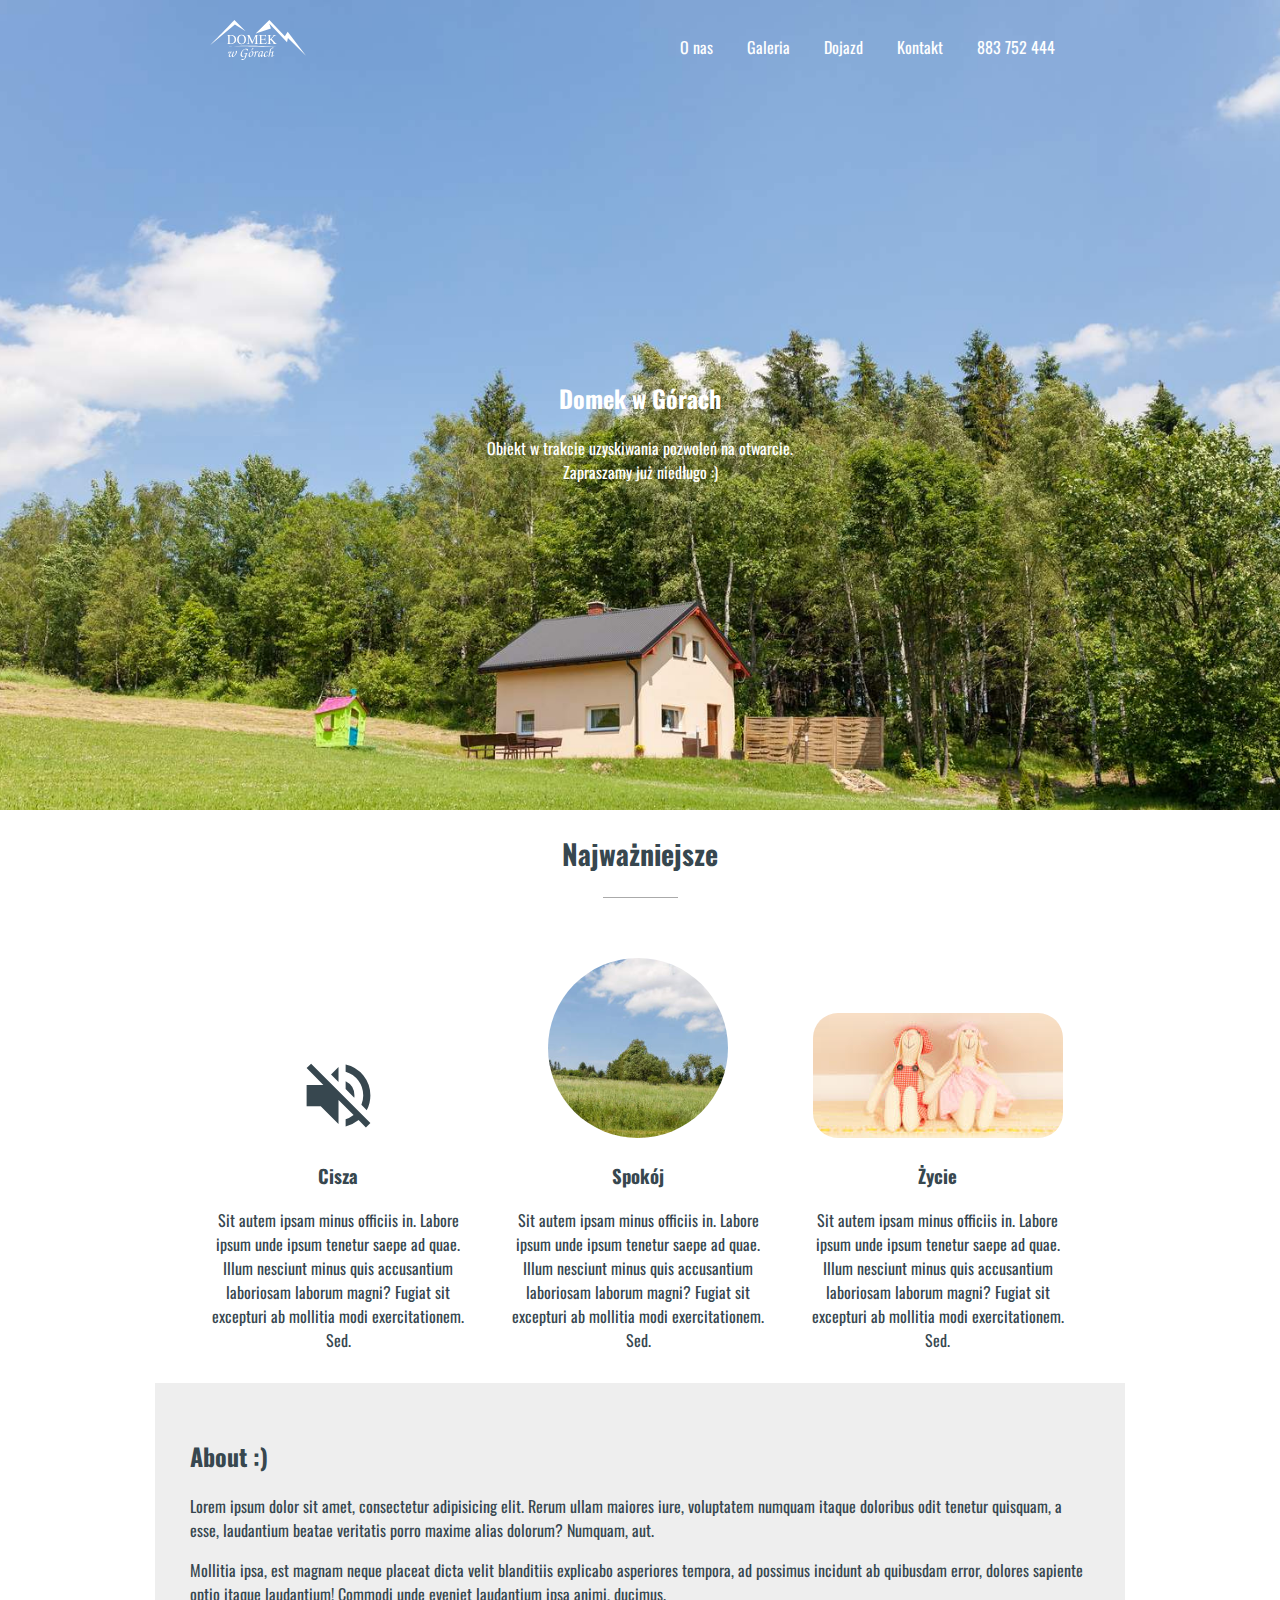
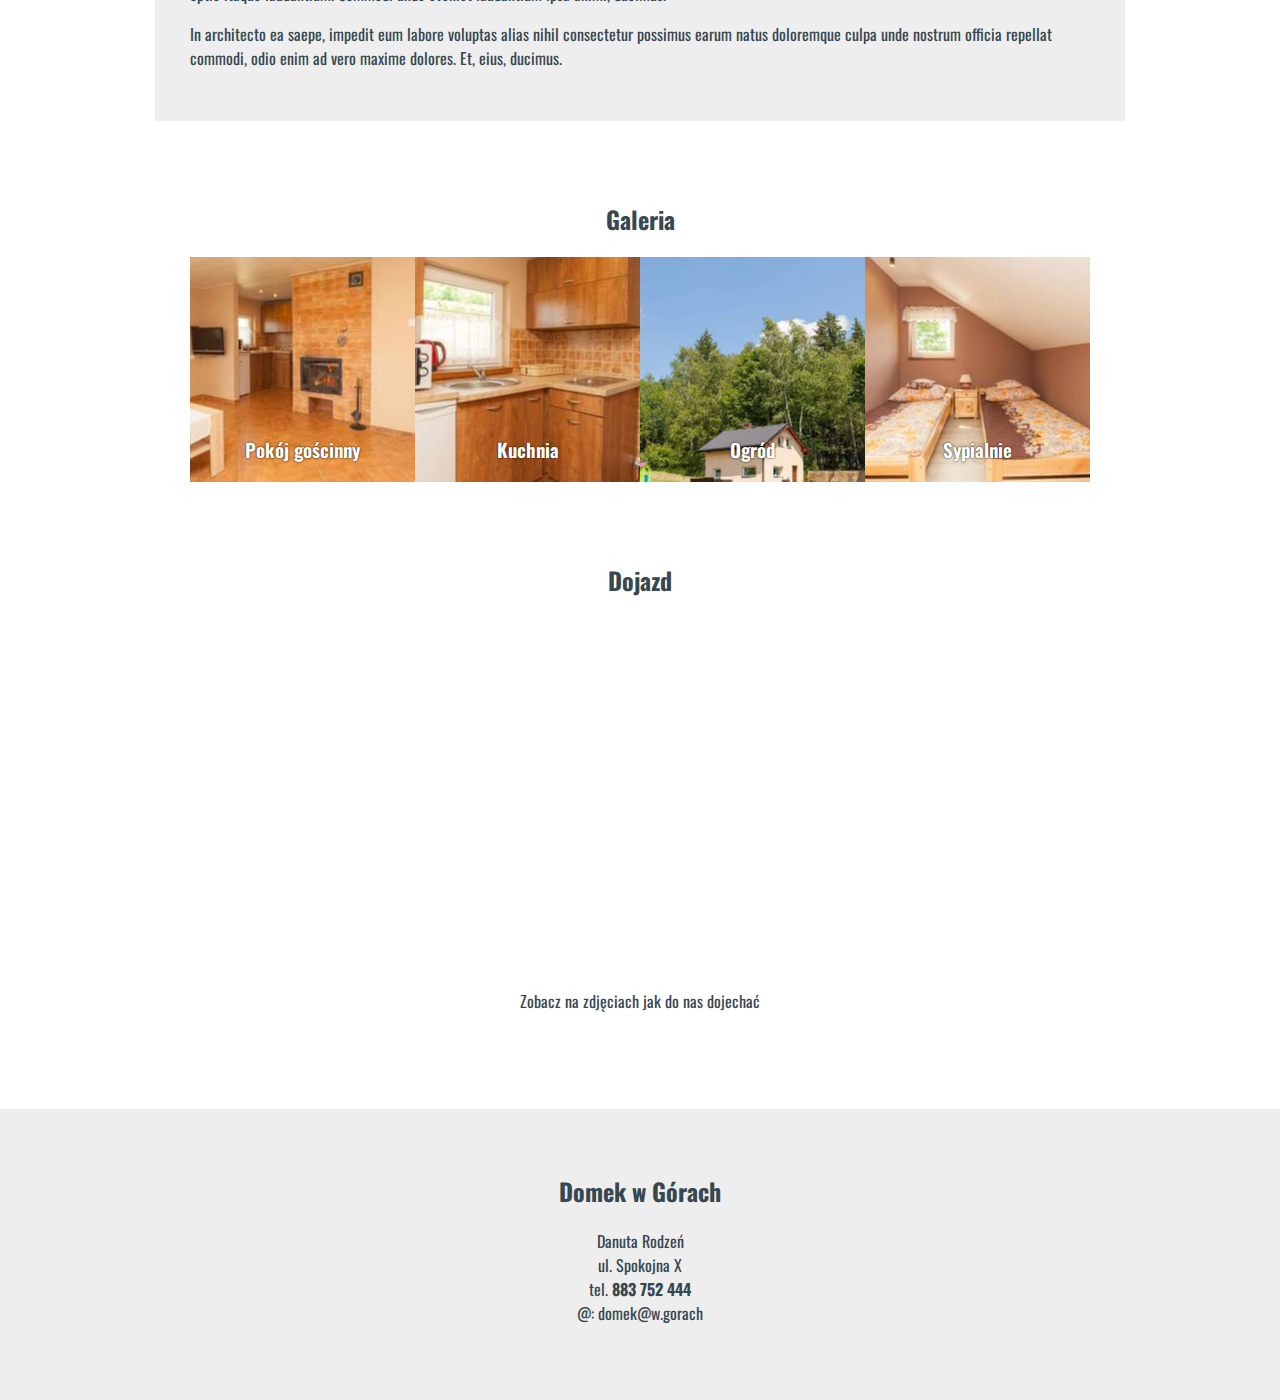
==== commit 25b1ff5c: "gallery and footer :)" ====
--- a/strona/index.html
+++ b/strona/index.html
@@ -25,6 +25,7 @@
                 <li><a class="menu-item" href="#2">Galeria</a></li>
                 <li><a class="menu-item" href="#3">Dojazd</a></li>
                 <li><a class="menu-item" href="#4">Kontakt</a></li>
+                <li><a class="menu-item" href="tel:883752444">883 752 444</a></li>
             </ul>
             <button class="hamburger" id="hamburger">
                 <i class="material-icons menu-icon">menu</i>
@@ -43,25 +44,30 @@
                 <div class="services">
                     <h2>Najważniejsze</h3>
                         <div class="border"></div>
-                        <!--no space between div.service because of inline-black margin-->
+                        <!--no space between div.service because of inline-black margin, or use -4px margin-left -->
                         <div class="service">
                             <i class="material-icons">volume_off</i>
                             <h3>Cisza</h3>
                             <p>Sit autem ipsam minus officiis in. Labore ipsum unde ipsum tenetur saepe ad quae. Illum nesciunt
                                 minus quis accusantium laboriosam laborum magni? Fugiat sit excepturi ab mollitia modi exercitationem.
-                                Sed.</p>
-                        </div><div class="service">
+                                Sed.
+                            </p>
+                        </div>
+                        <div class="service">
                             <img src="img/service_2.jpg" alt="service 2">
                             <h3>Spokój</h3>
                             <p>Sit autem ipsam minus officiis in. Labore ipsum unde ipsum tenetur saepe ad quae. Illum nesciunt
                                 minus quis accusantium laboriosam laborum magni? Fugiat sit excepturi ab mollitia modi exercitationem.
-                                Sed.</p>
-                        </div><div class="service">
+                                Sed.
+                            </p>
+                        </div>
+                        <div class="service">
                             <img src="img/service_3.jpg" class="rect" alt="service 3">
                             <h3>Życie</h3>
                             <p>Sit autem ipsam minus officiis in. Labore ipsum unde ipsum tenetur saepe ad quae. Illum nesciunt
                                 minus quis accusantium laboriosam laborum magni? Fugiat sit excepturi ab mollitia modi exercitationem.
-                                Sed.</p>
+                                Sed.
+                            </p>
                         </div>
             </section>
 
@@ -78,8 +84,51 @@
                 <p>In architecto ea saepe, impedit eum labore voluptas alias nihil consectetur possimus earum natus doloremque
                     culpa unde nostrum officia repellat commodi, odio enim ad vero maxime dolores. Et, eius, ducimus.</p>
             </div>
+
+            <div class="article-gallery">
+
+                <h2>Galeria</h2>
+                <div class="image" style="background-image: url(gallery/dwg_s_01.jpg);" i>
+                    <div class="info">
+                        <h3>Pokój gościnny</h3>
+                    </div>
+                </div>
+                <div class="image" style="background-image: url(gallery/dwg_s_02.jpg);" i>
+                    <div class="info">
+                        <h3>Kuchnia</h3>
+                    </div>
+                </div>
+                <div class="image" style="background-image: url(gallery/dwg_s_07.jpg);" i>
+                    <div class="info">
+                        <h3>Ogród</h3>
+                    </div>
+                </div>
+                <div class="image" style="background-image: url(gallery/dwg_s_05.jpg);" i>
+                    <div class="info">
+                        <h3>Sypialnie</h3>
+                    </div>
+                </div>
+            </div>
         </article>
+        <aside>
+            <div class="article-map">
+                <h2>Dojazd</h2>
+                <div class="overlay" onClick="style.pointerEvents='none'"></div>
+                <iframe src="https://www.google.com/maps/embed?pb=!1m18!1m12!1m3!1d6041.2819631720195!2d18.855660353114455!3d49.625278882057906!2m3!1f0!2f0!3f0!3m2!1i1024!2i768!4f13.1!3m3!1m2!1s0x47141787bb087e59%3A0x48bda62cff6af0cf!2sOsiedle+Kobyla+2%2C+43-460+Wis%C5%82a!5e1!3m2!1spl!2spl!4v1499618987724"
+                    width="100%" height="350" frameborder="0" style="border:0" allowfullscreen></iframe>
+                <p>Zobacz na zdjęciach jak do nas dojechać</p>
+        </aside>
+        </div>
     </main>
+    <footer>
+        <div class="footer-column">
+            <h2>Domek w Górach</h2>
+            <p>Danuta Rodzeń
+                <br>ul. Spokojna X
+                <br>tel. <b><a href="tel:883752444">883 752 444</a></b>
+                <br>@: domek@w.gorach</p>
+        </div>
+    </footer>
 
     <script src="app.js"></script>
 </body>
--- a/strona/style.css
+++ b/strona/style.css
@@ -157,6 +157,46 @@
 
 
 /*
+ * GALLERY
+ */
+
+.article-gallery {
+    position: relative;
+    margin-left: auto;
+    margin-right: auto;
+    margin-top: 80px;
+    margin-bottom: 80px;
+    text-align: center;
+    max-width: 900px;
+}
+
+.article-gallery::after {
+    content: "";
+    clear: both;
+    display: block;
+}
+
+.article-gallery .image {
+    width: 50%;
+    padding-top: 50%;
+    float: left;
+    box-sizing: inherit;
+    position: relative;
+    background-repeat: no-repeat;
+    background-position: center;
+}
+
+.article-gallery .image .info {
+    position: absolute;
+    left: 0;
+    bottom: 0;
+    color: #FFFFFF;
+    width: 100%;
+    text-shadow: 0px 0px 2px rgba(0, 0, 0, 1);
+}
+
+
+/*
  * ARTICLE CONTENT
  */
 
@@ -164,7 +204,32 @@
     padding: 35px;
     max-width: 900px;
     margin: auto;
-    background-color: #DDDDDD;
+    background-color: #EEEEEE;
+}
+/*
+ * ARTICLE MAP
+ */
+
+.article-map {
+    padding-bottom: 80px;
+    text-align: center;
+}
+/*
+ * FOOTER
+ */
+
+footer {
+    background-color: #EEEEEE;
+    padding-top: 45px;
+    padding-bottom: 75px;
+    text-align: center;
+}
+footer p {
+    margin: 0;
+}
+footer a {
+    color: #37474F;
+    text-decoration: none;
 }
 
 @media (min-width: 40em) {
@@ -214,18 +279,36 @@
         border-radius: 30px;
     }
     /*
-     * SERVICES
+     * ARTICLE SERVICES
      */
-     .services {
+    .services {
         max-width: 900px;
         margin: auto;
         padding: 0;
-     }
-    
+    }
     .services .service {
         display: inline-block;
         width: 33.330%;
         box-sizing: border-box;
         margin: 0;
+        margin-left: -4px;
+    }
+    /*
+     * ARTICLE GALLERY
+     */
+     .article-gallery .image {
+         width: 25%;
+         padding-top: 25%;
+     }
+     /*
+      * ARTICLE MAP
+      */
+    .article-map .overlay {
+        background-color: transparent;
+        position: relative;
+        width: 100%;
+        height: 350px;
+        top: 350px;
+        margin-top: -350px;
     }
 }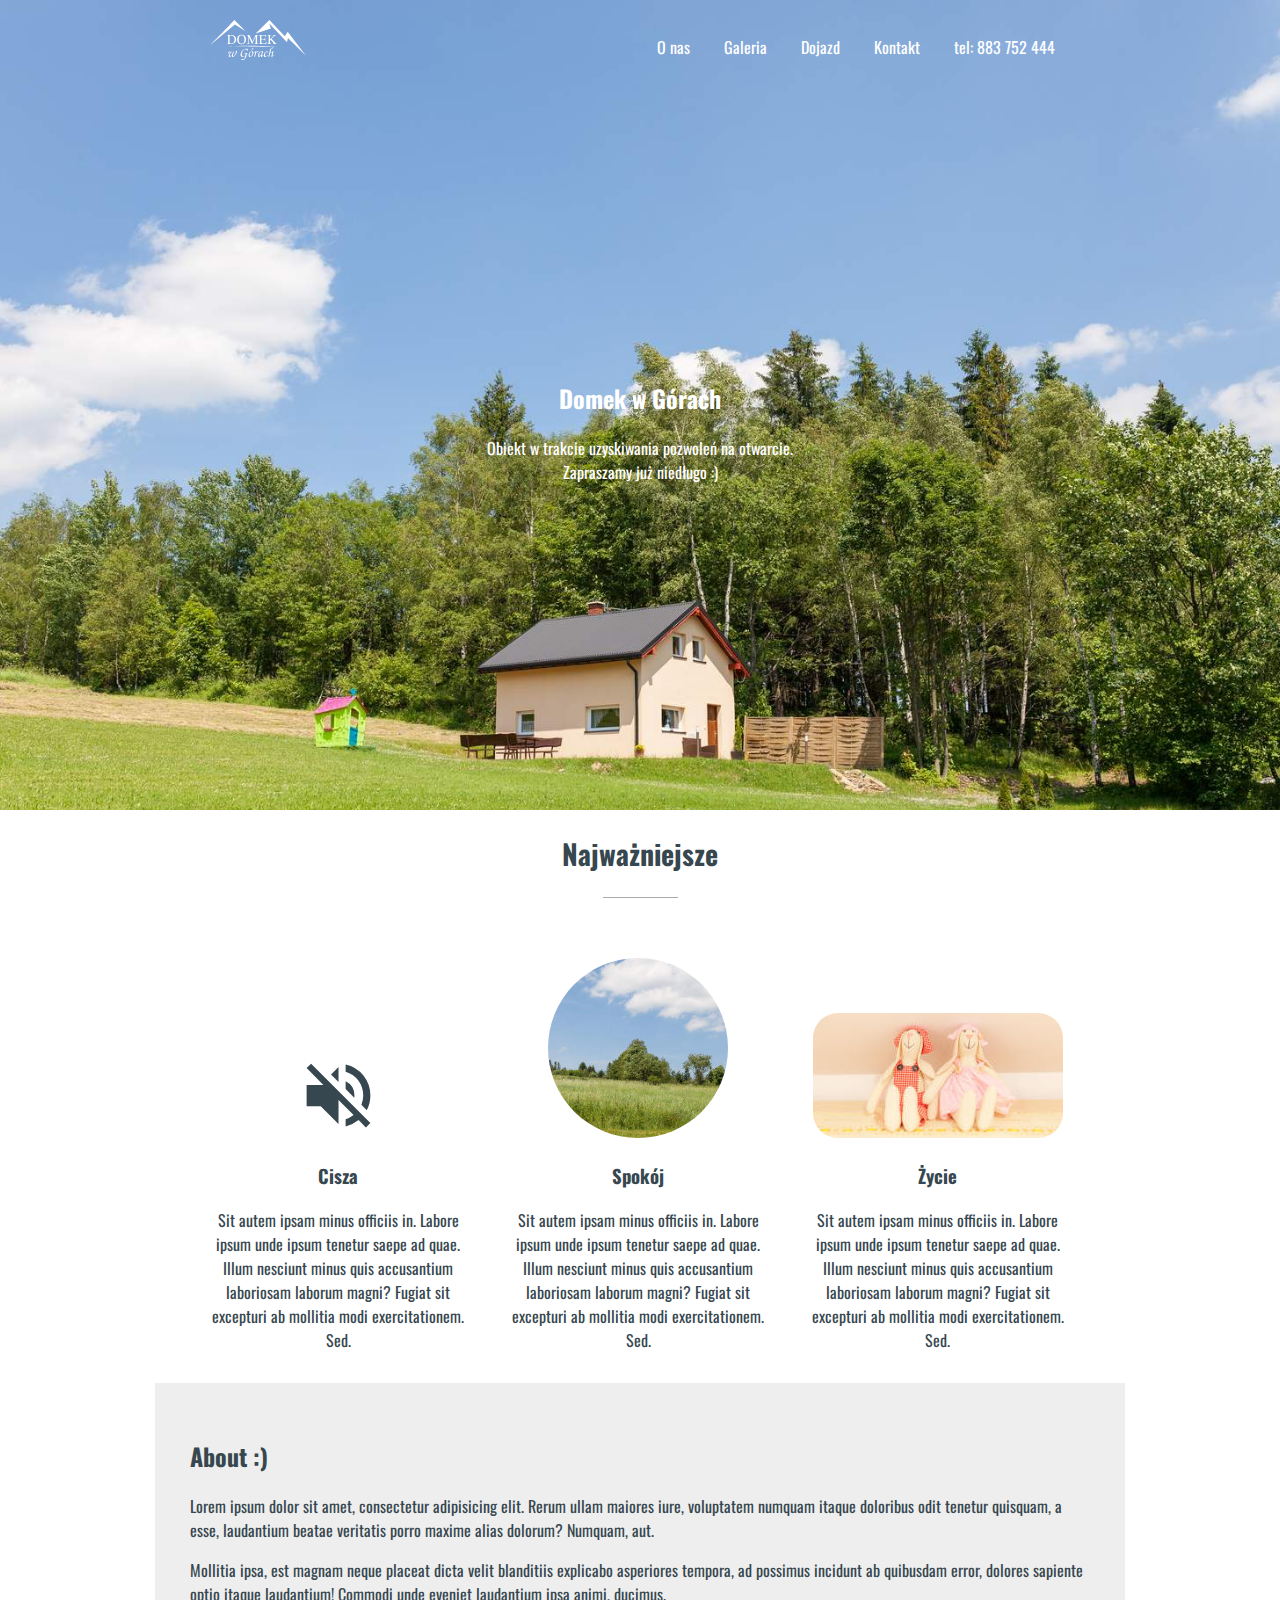
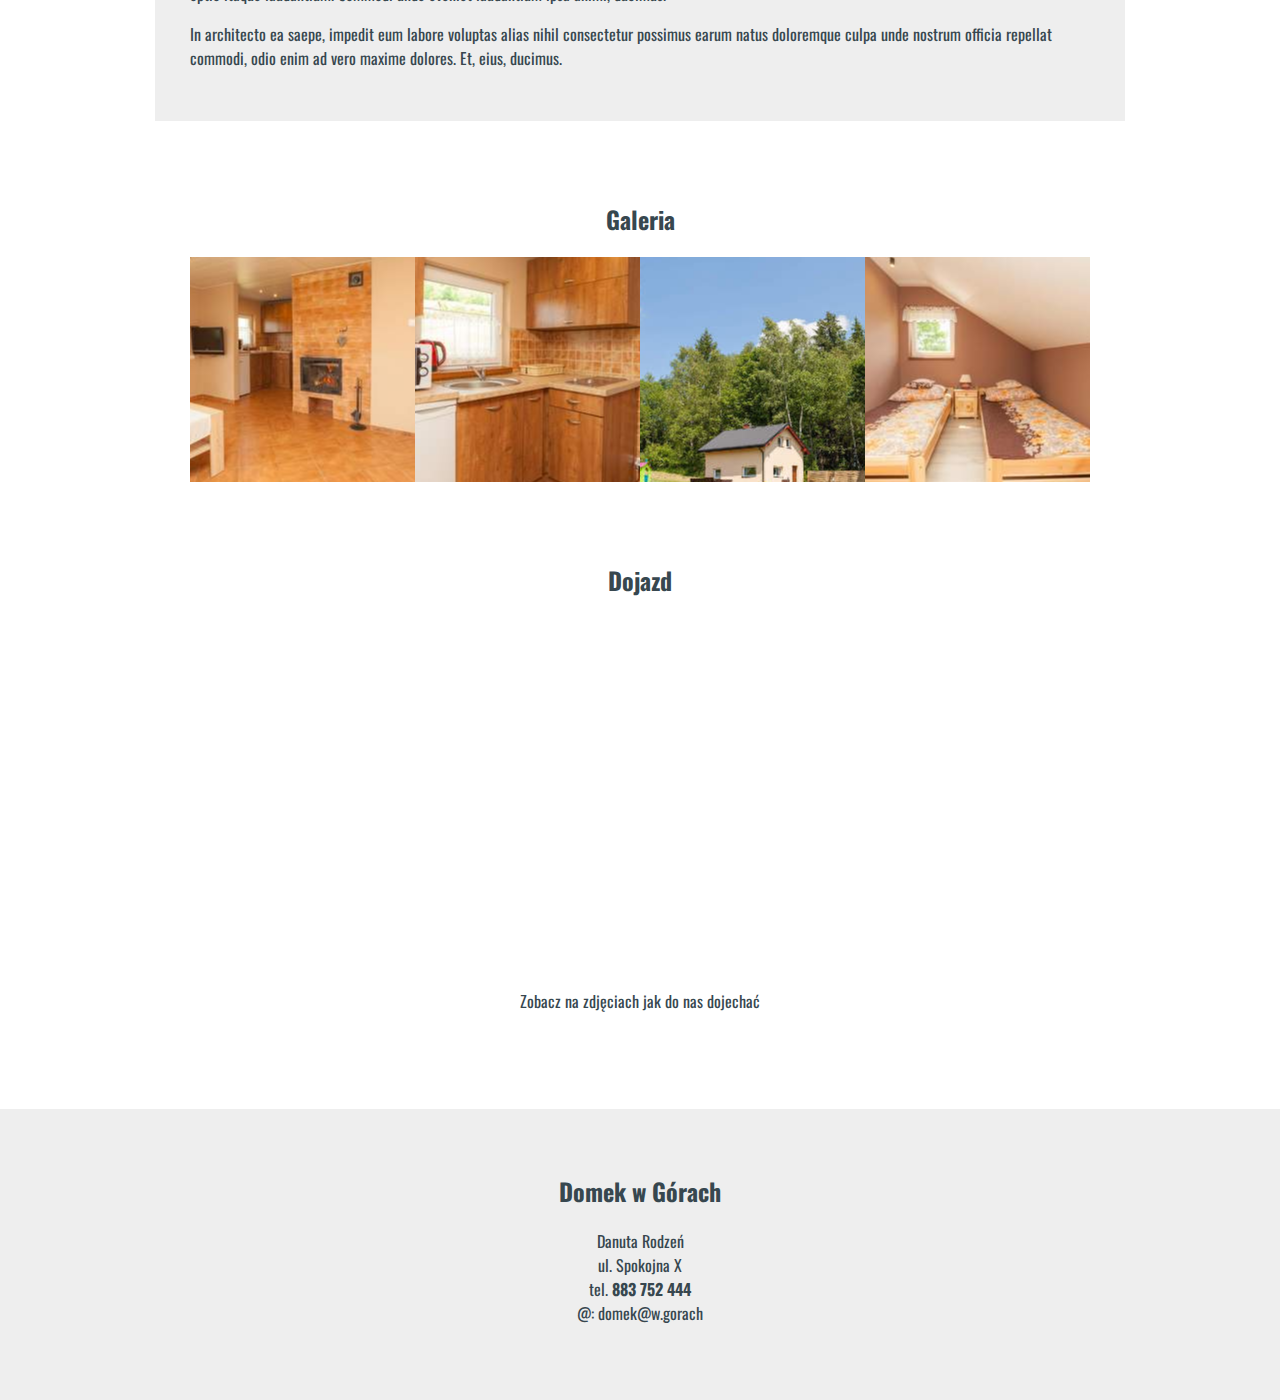
==== commit 3d0d1a8f: "clicable link, big screen gallery" ====
--- a/strona/index.html
+++ b/strona/index.html
@@ -25,7 +25,7 @@
                 <li><a class="menu-item" href="#2">Galeria</a></li>
                 <li><a class="menu-item" href="#3">Dojazd</a></li>
                 <li><a class="menu-item" href="#4">Kontakt</a></li>
-                <li><a class="menu-item" href="tel:883752444">883 752 444</a></li>
+                <li><a class="menu-item" href="tel:883752444">tel: 883 752 444</a></li>
             </ul>
             <button class="hamburger" id="hamburger">
                 <i class="material-icons menu-icon">menu</i>
--- a/strona/style.css
+++ b/strona/style.css
@@ -2,6 +2,13 @@
 html {
     font-size: 62.5%;
     font-family: 'Oswald', sans-serif;
+}
+
+
+/* just to make svg clikable link */
+
+object {
+    pointer-events: none;
 }
 
 body {
@@ -206,6 +213,8 @@
     margin: auto;
     background-color: #EEEEEE;
 }
+
+
 /*
  * ARTICLE MAP
  */
@@ -214,6 +223,8 @@
     padding-bottom: 80px;
     text-align: center;
 }
+
+
 /*
  * FOOTER
  */
@@ -224,9 +235,11 @@
     padding-bottom: 75px;
     text-align: center;
 }
+
 footer p {
     margin: 0;
 }
+
 footer a {
     color: #37474F;
     text-decoration: none;
@@ -296,11 +309,23 @@
     /*
      * ARTICLE GALLERY
      */
-     .article-gallery .image {
-         width: 25%;
-         padding-top: 25%;
-     }
-     /*
+    .article-gallery .image {
+        width: 25%;
+        padding-top: 25%;
+    }
+    .article-gallery .image .info {
+        background-color: rgba(0, 0, 0, 0.5);
+        height: 100%;
+        opacity: 0.0;
+        transition: all 0.5s;
+    }
+    .article-gallery .image .info:hover {
+        opacity: 1.0;
+    }
+    .article-gallery .image .info h3 {
+        padding-top: 35%;
+    }
+    /*
       * ARTICLE MAP
       */
     .article-map .overlay {
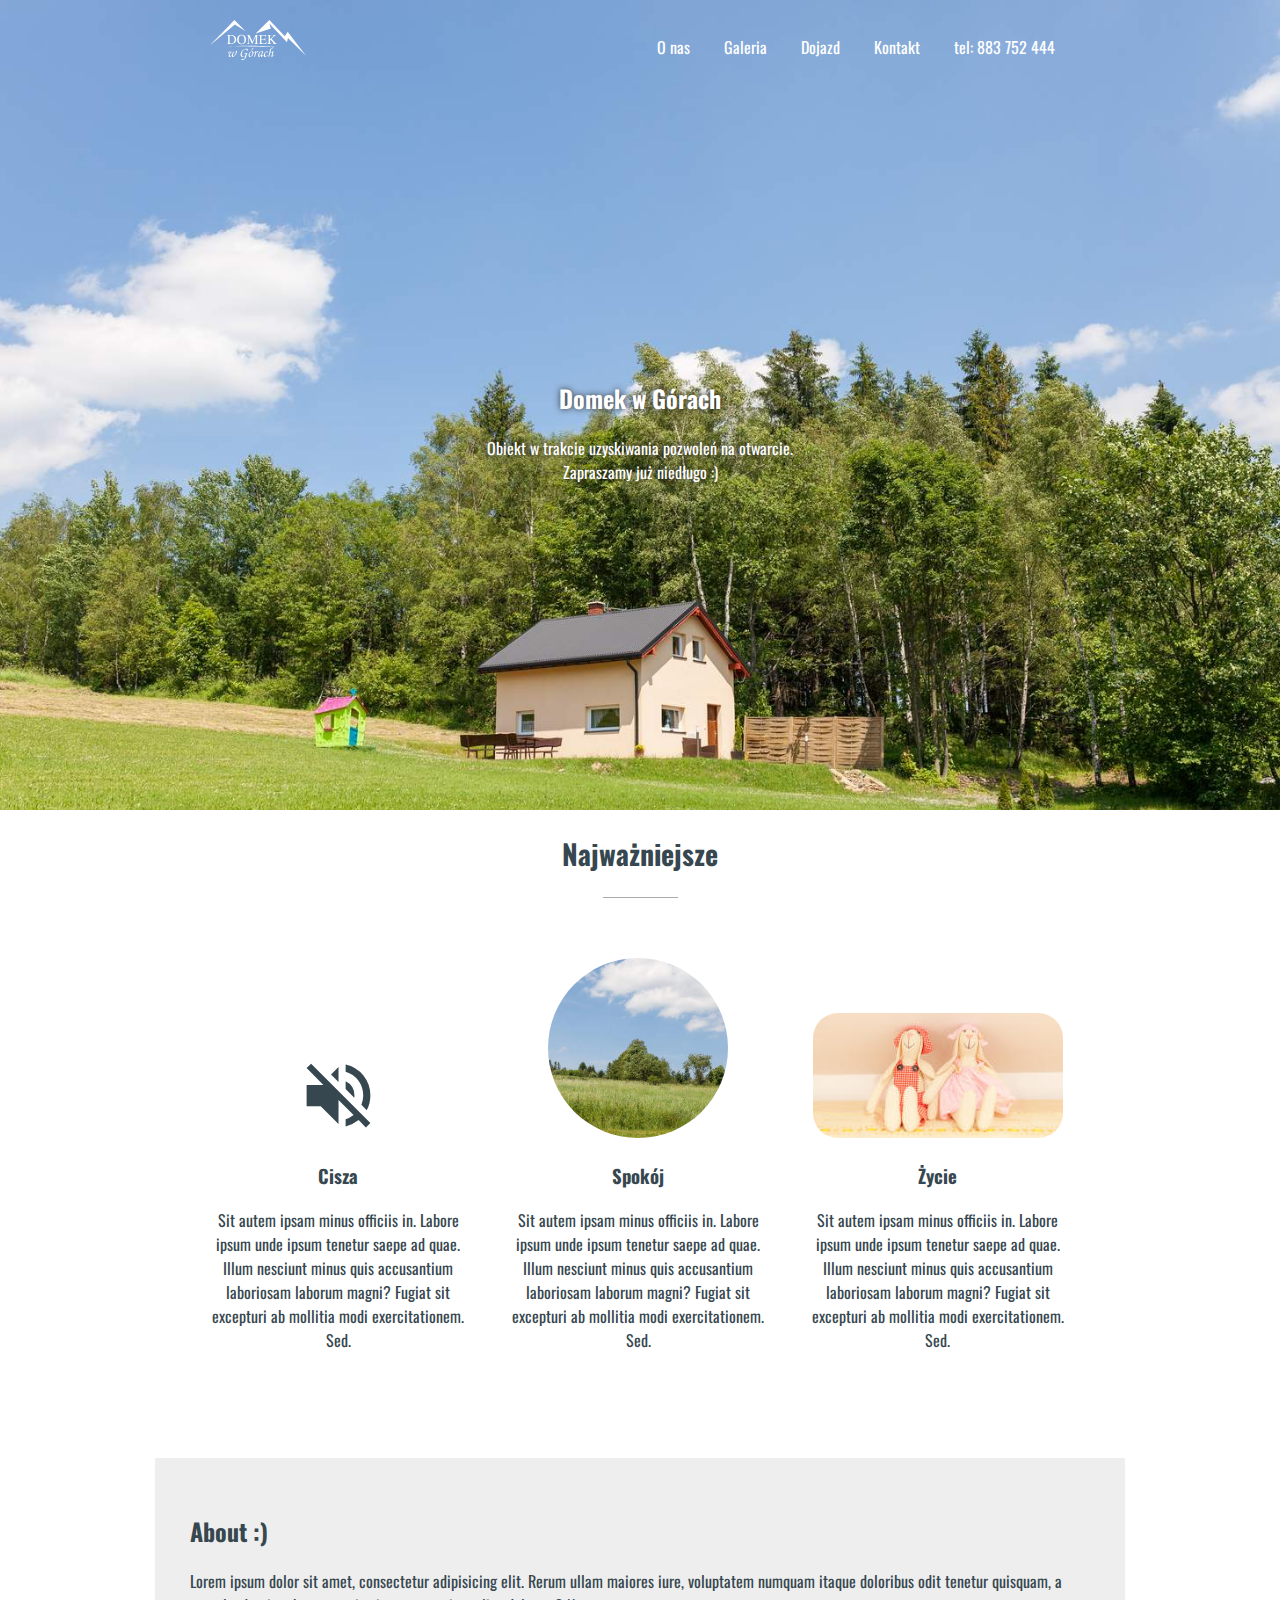
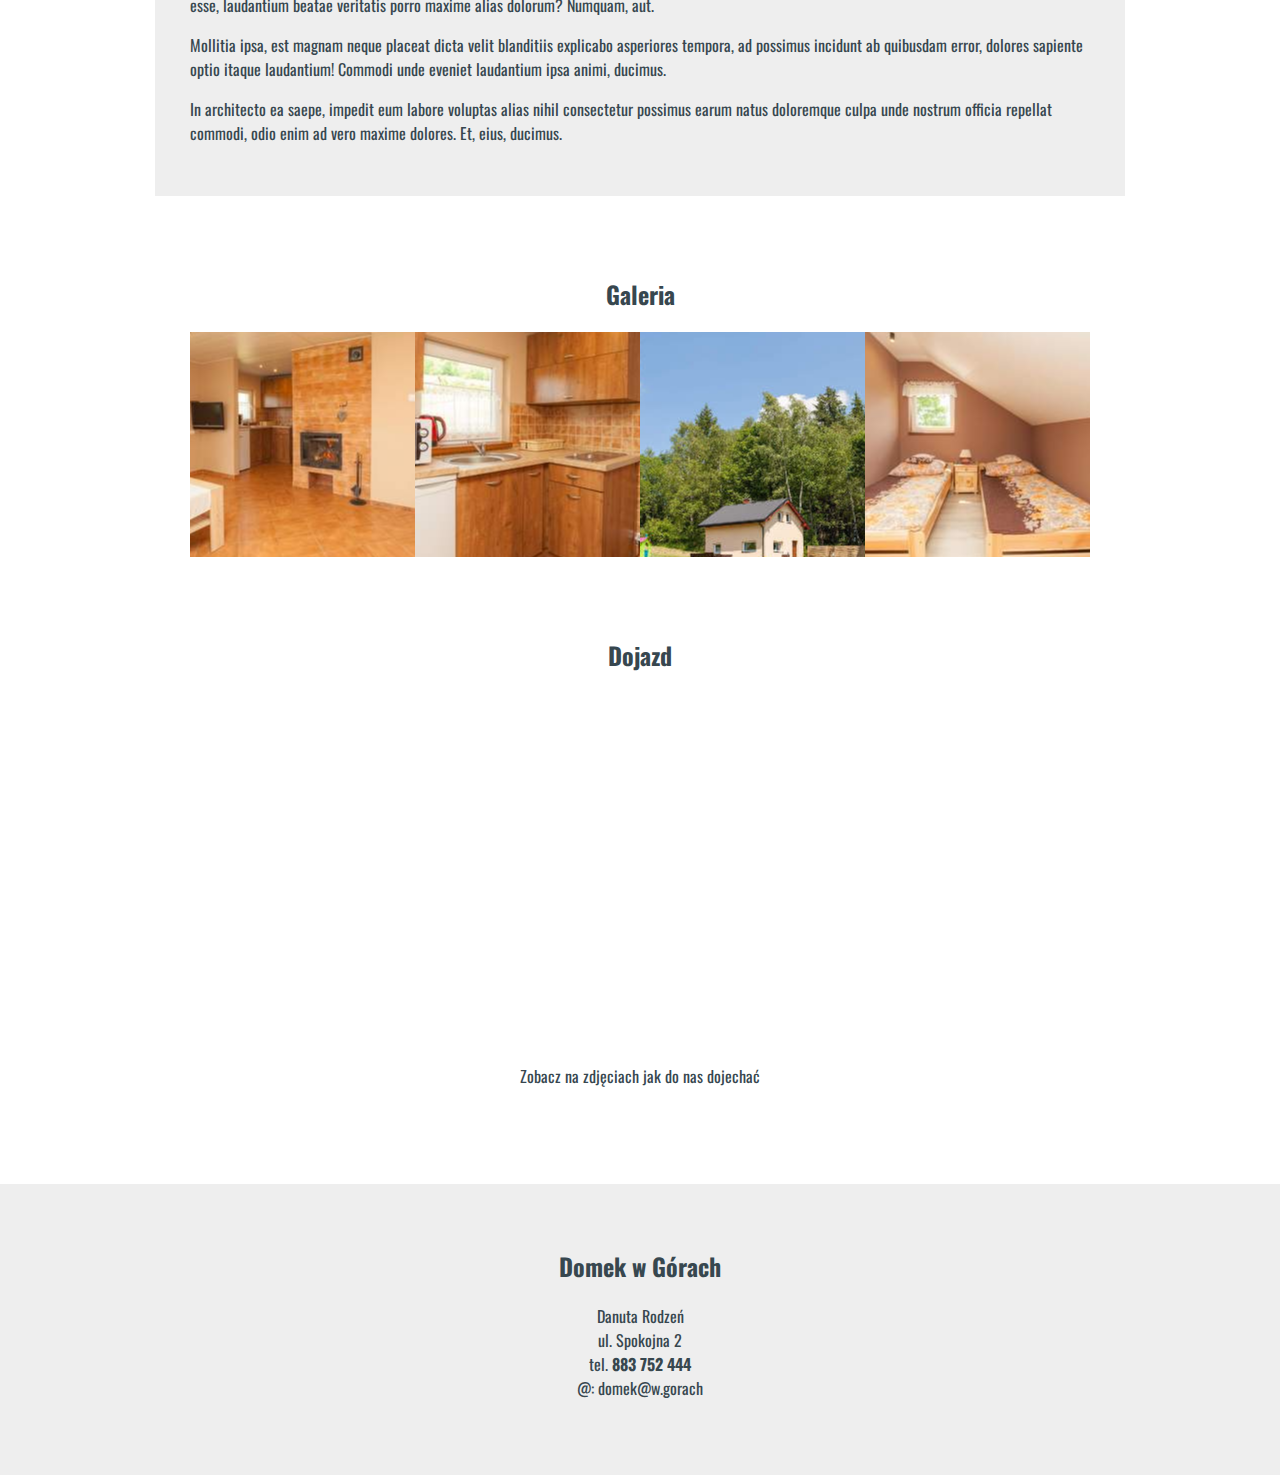
==== commit 2b0e10db: "little" ====
--- a/strona/index.html
+++ b/strona/index.html
@@ -124,7 +124,7 @@
         <div class="footer-column">
             <h2>Domek w Górach</h2>
             <p>Danuta Rodzeń
-                <br>ul. Spokojna X
+                <br>ul. Spokojna 2
                 <br>tel. <b><a href="tel:883752444">883 752 444</a></b>
                 <br>@: domek@w.gorach</p>
         </div>
--- a/strona/style.css
+++ b/strona/style.css
@@ -114,12 +114,7 @@
     padding-top: 40vh;
     box-sizing: border-box;
     color: #FFFFFF;
-}
-
-.article-header .article-title h1,
-.article-header .article-title h2 {
-    margin: 0;
-    text-shadow: 0px 0px 3px rgba(50, 50, 50, 1);
+    text-shadow: 0px 0px 6px rgba(50, 50, 50, 1);
 }
 
 
@@ -211,6 +206,7 @@
     padding: 35px;
     max-width: 900px;
     margin: auto;
+    margin-top: 75px;
     background-color: #EEEEEE;
 }
 
